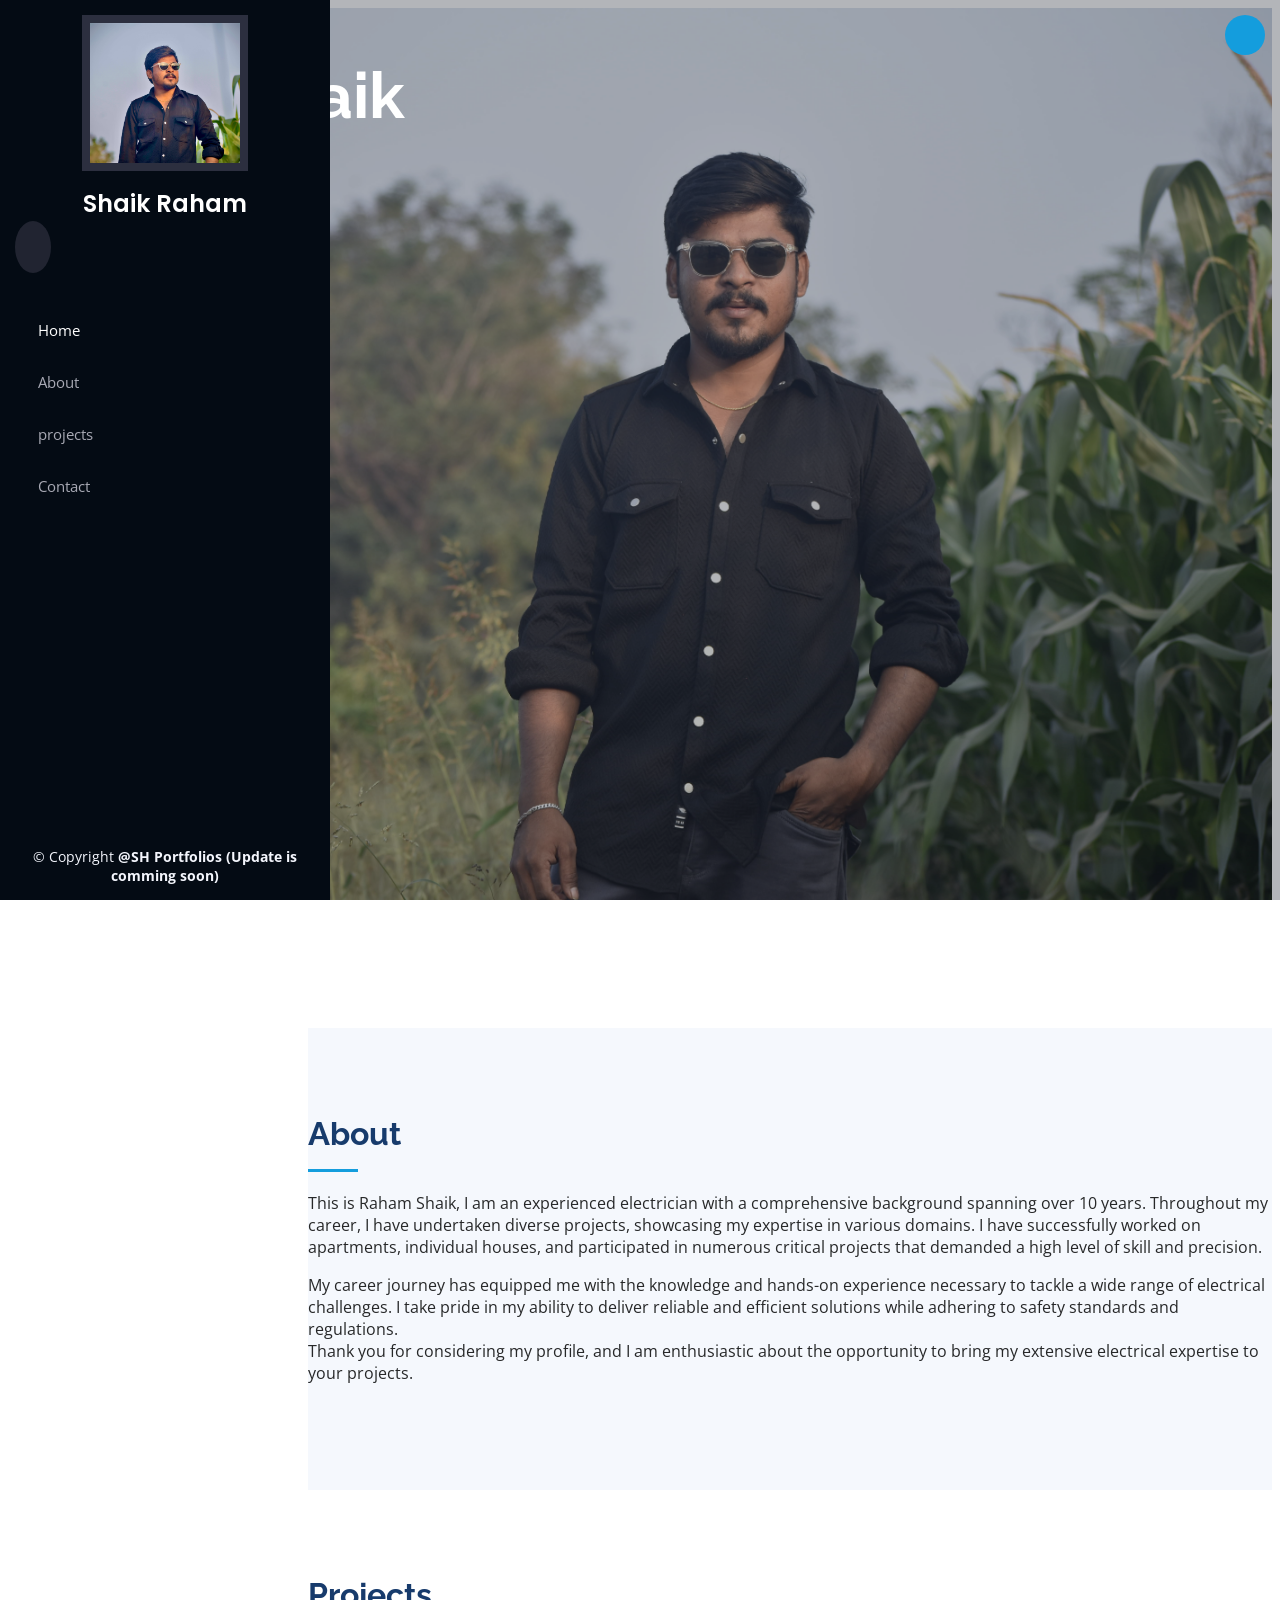
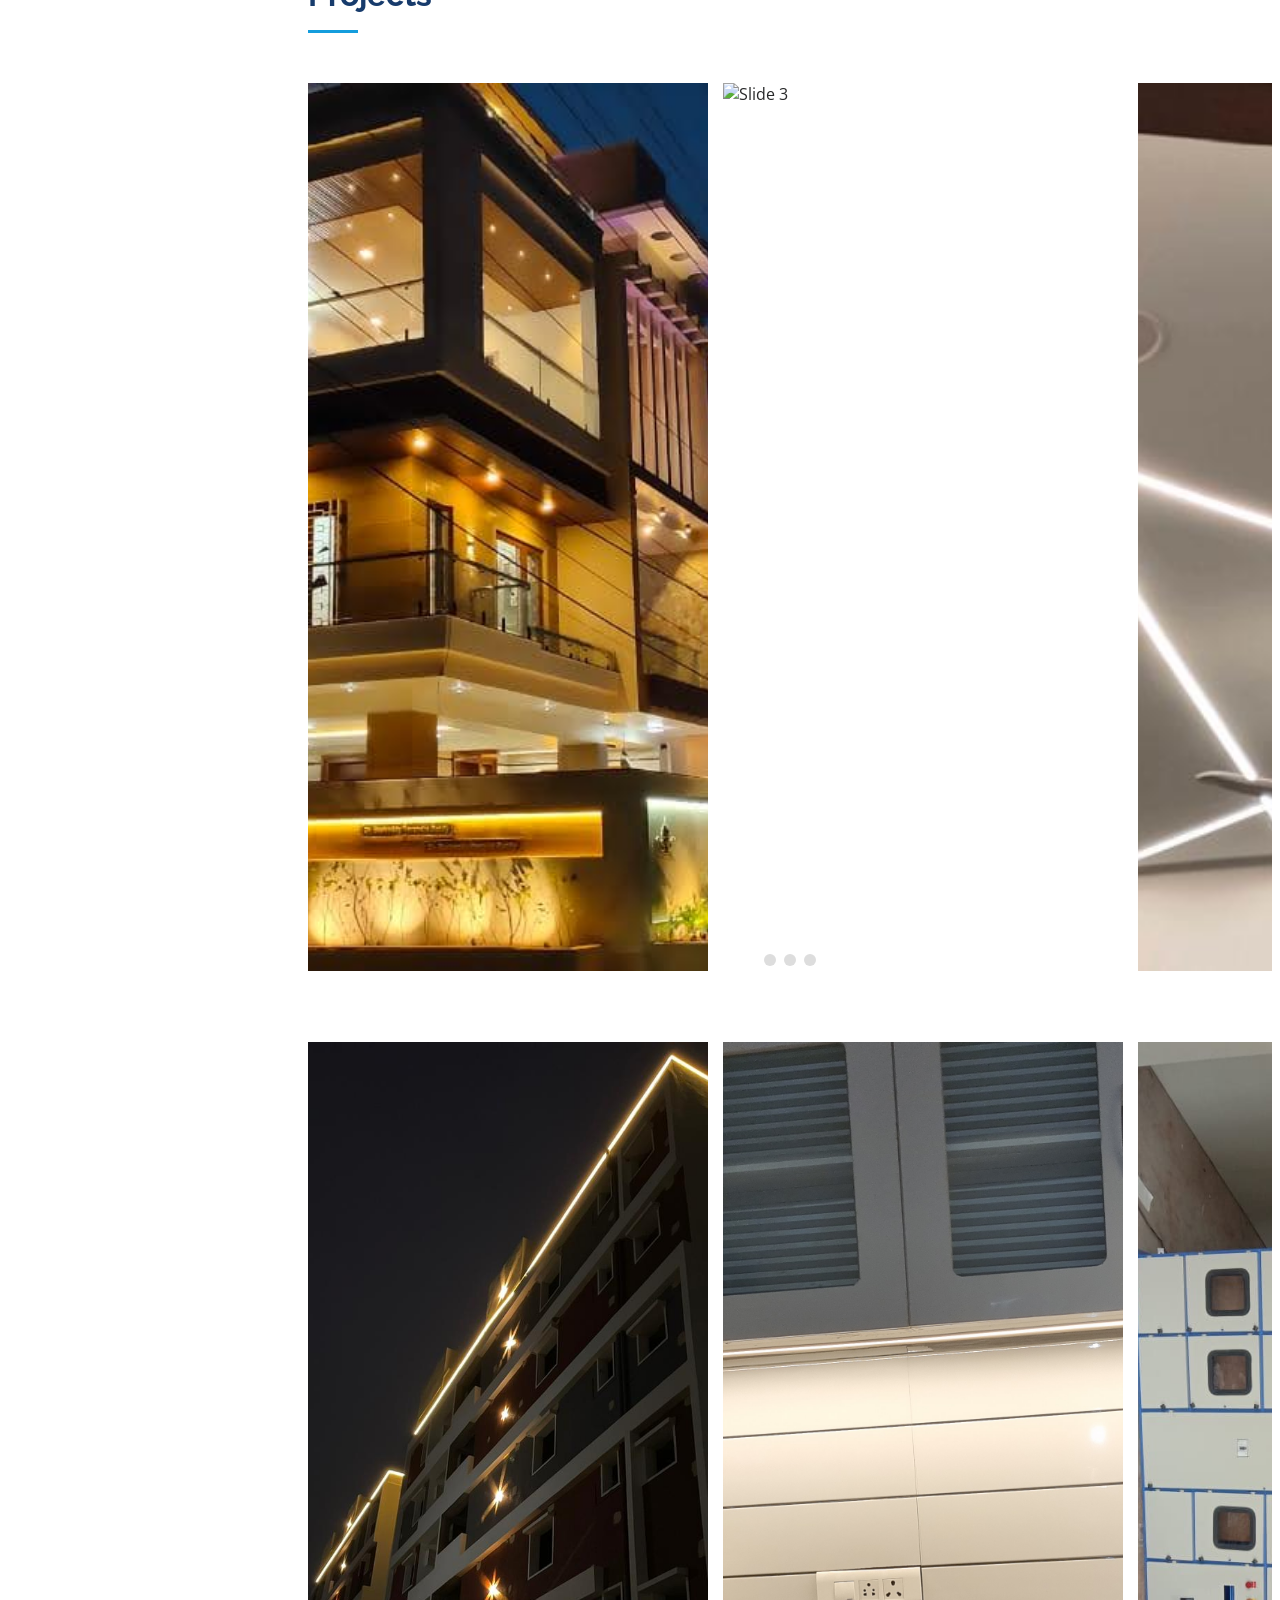
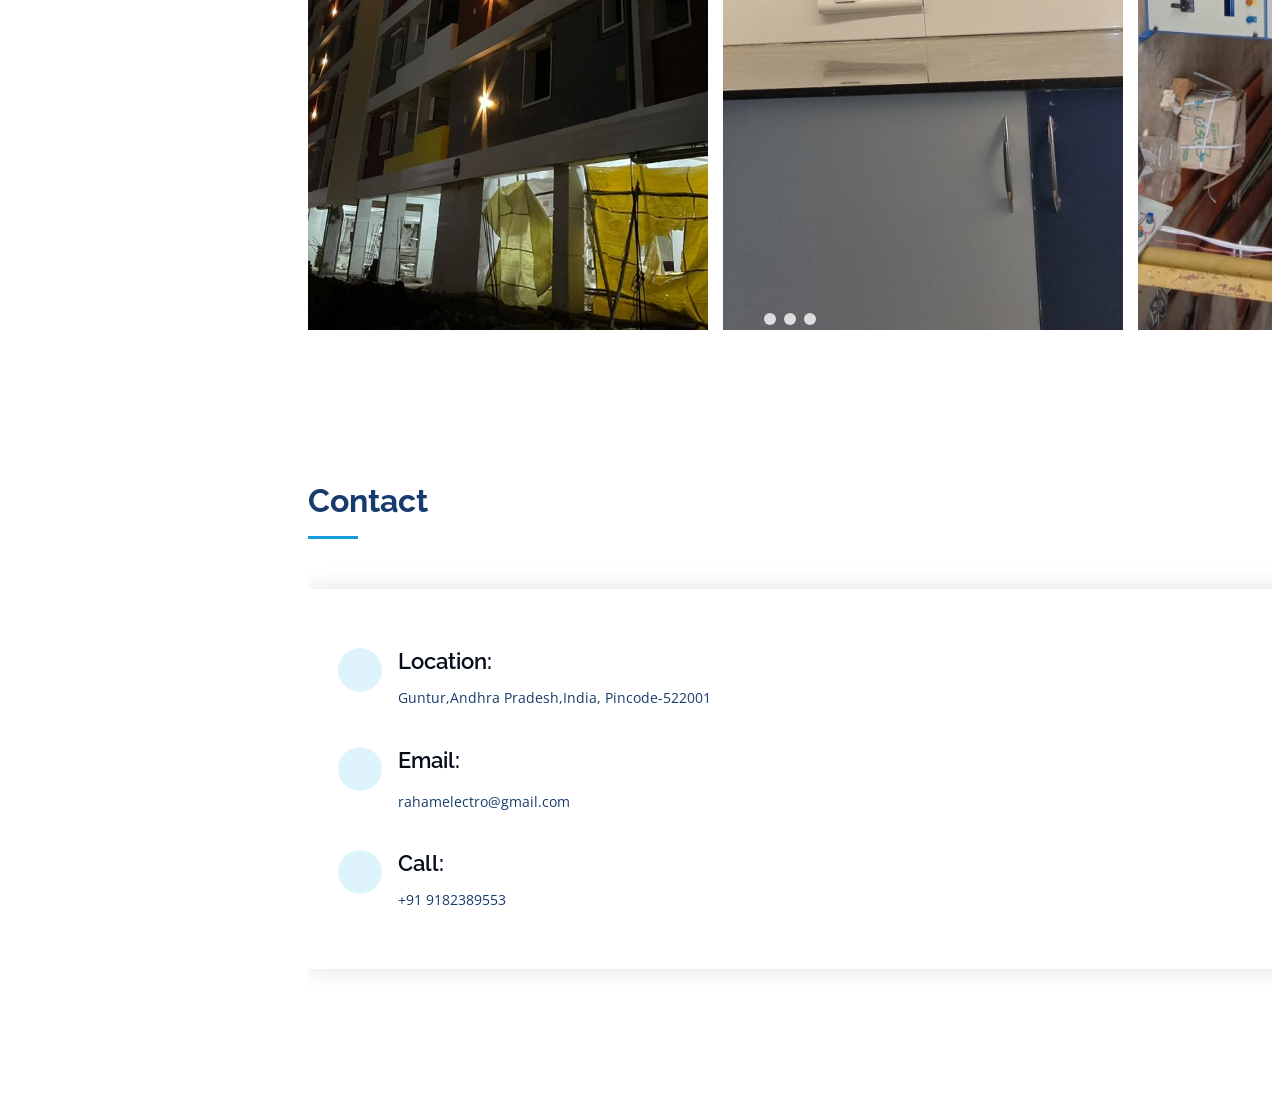
==== index.html @ fb4570c7 "initial commit" ====
<!DOCTYPE html>
<html lang="en">

<head>
  <meta charset="utf-8">
  <meta content="width=device-width, initial-scale=1.0" name="viewport">

  <title>Raham Electro</title>
  <meta content="" name="description">
  <meta content="" name="keywords">
  <meta name="viewport" content="width=device-width, initial-scale=1.0">


  <!-- Favicons -->
  <link href="assets/img/favIcon.png" rel="icon">
  <link href="assets/img/favIcon.png" rel="apple-touch-icon">

  <!-- Google Fonts -->
  <link href="https://fonts.googleapis.com/css?family=Open+Sans:300,300i,400,400i,600,600i,700,700i|Raleway:300,300i,400,400i,500,500i,600,600i,700,700i|Poppins:300,300i,400,400i,500,500i,600,600i,700,700i" rel="stylesheet">

  <!-- Vendor CSS Files -->
  <link href="assets/vendor/aos/aos.css" rel="stylesheet">
  <link href="assets/vendor/bootstrap/css/bootstrap.min.css" rel="stylesheet">
  <link href="assets/vendor/bootstrap-icons/bootstrap-icons.css" rel="stylesheet">
  <link href="assets/vendor/boxicons/css/boxicons.min.css" rel="stylesheet">
  <link href="assets/vendor/glightbox/css/glightbox.min.css" rel="stylesheet">
  <link href="assets/vendor/swiper/swiper-bundle.min.css" rel="stylesheet">

  <!-- Template Main CSS File -->
  <link href="assets/css/style.css" rel="stylesheet">

  <!-- =======================================================
  * Template Name: iPortfolio - v3.9.1
  * Template URL: https://bootstrapmade.com/iportfolio-bootstrap-portfolio-websites-template/
  * Author: BootstrapMade.com
  * License: https://bootstrapmade.com/license/
  ======================================================== -->
</head>

<body>

  <!-- ======= Mobile nav toggle button ======= -->
  <i class="bi bi-list mobile-nav-toggle d-xl-none"></i>

  <!-- ======= Header ======= -->
  <header id="header">
    <div class="d-flex flex-column">

      <div class="profile">
        <img src="assets/img/profileimage.JPG" alt="" class="img-fluid rounded-circle">
        <h1 class="text-light"><a href="index.html">Shaik Raham</a></h1>
        <div class="social-links mt-3 text-center">
          <a href="https://www.facebook.com/profile.php?id=61556969821191"  class="dribbble"><i class="bi bi-facebook"></i></a>
          <!-- <a href="https://mail.google.com/mail/u/0/#inbox" class="github"><i class="bi bi-envelope-at-fill"></i></a> -->
        </div>
      </div>

      <nav id="navbar" class="nav-menu navbar">
        <ul>
          <li><a href="#hero" class="nav-link scrollto active"><i class="bx bx-home"></i> <span>Home</span></a></li>
          <!-- <li><a href="#about" class="nav-link scrollto"><i class="bx bx-user"></i> <span>About</span></a></li> -->
          <!-- <li><a href="#resume" class="nav-link scrollto"><i class="bx bx-file-blank"></i> <span>Resume</span></a></li> -->
          <li><a href="#skills" class="nav-link scrollto"><i class="bx bx-server"></i> <span>About</span></a></li>
          <li><a href="#projects" class="nav-link scrollto"><i class="bx bx-server"></i> <span>projects</span></a></li>
          <li><a href="#contact" class="nav-link scrollto"><i class="bx bx-envelope"></i> <span>Contact</span></a></li>
        </ul>
      </nav><!-- .nav-menu -->
    </div>
  </header><!-- End Header -->

  <!-- ======= Hero Section ======= -->
  <section id="hero" class="d-flex flex-column justify-content-center align-items-center">
    <div class="hero-container" data-aos="fade-in">
      <h1>Raham Shaik</h1>
      <p>I'm <span class="typed" data-typed-items=" An Electrician"></span></p>
    </div>
  </section><!-- End Hero -->

  <main id="main">

    <!-- ======= About Section ======= -->
    <!-- <section id="about" class="about">
      <div class="container">

        <div class="section-title">
          <h2>About</h2>
<p>
  This is Raham Shaik,
  I am an experienced electrician with a comprehensive background spanning over 10 years. Throughout my career, I have undertaken diverse projects, showcasing my expertise in various domains. I have successfully worked on apartments, individual houses, and participated in numerous critical projects that demanded a high level of skill and precision.
</p>
<p>
  My career journey has equipped me with the knowledge and hands-on experience necessary to tackle a wide range of electrical challenges. I take pride in my ability to deliver reliable and efficient solutions while adhering to safety standards and regulations.

</p>
Thank you for considering my profile, and I am enthusiastic about the opportunity to bring my extensive electrical expertise to your projects.

</p>
        </div>

        <div class="row">
          <div class="col-lg-4" data-aos="fade-right">
            <img src="assets/img/s123364.jpg" class="img-fluid" alt="">
          </div>
          <div class="col-lg-8 pt-4 pt-lg-0 content" data-aos="fade-left">
            <h3>UI/UX Designer &amp; Web Developer.</h3>
            <p class="fst-italic">
            
            </p>
            <div class="row">
              <div class="col-lg-6">
                <ul>
                  <li><i class="bi bi-chevron-right"></i> <strong>Birthday:</strong> <span>19 Octobar 1999</span></li>
                  <li><i class="bi bi-chevron-right"></i> <strong>Website:</strong> <span>www.saibabu.com</span></li>
                  <li><i class="bi bi-chevron-right"></i> <strong>Phone:</strong> <span>+91 9000254121</span></li>
                  <li><i class="bi bi-chevron-right"></i> <strong>City:</strong> <span>Guntur AP, India</span></li>
                </ul>
              </div>
              <div class="col-lg-6">
                <ul>
                  <li><i class="bi bi-chevron-right"></i> <strong>Age:</strong> <span>23</span></li>
                  <li><i class="bi bi-chevron-right"></i> <strong>Degree:</strong> <span>Bachelor</span></li>
                  <li><i class="bi bi-chevron-right"></i> <strong>Gmail:</strong> <span>ch.saibabu.961@gmeil.com</span></li>
                </ul>
              </div>
            </div>
            
          </div>
        </div>

      </div>
    </section> -->
    <!-- End About Section -->

   

    <!-- ======= Skills Section ======= -->
    <section id="skills" class="skills section-bg">
      <div class="container">

        <div class="section-title">
          <h2>About</h2>
          <p>
            This is Raham Shaik,
            I am an experienced electrician with a comprehensive background spanning over 10 years. Throughout my career, I have undertaken diverse projects, showcasing my expertise in various domains. I have successfully worked on apartments, individual houses, and participated in numerous critical projects that demanded a high level of skill and precision.
          </p>
          <p>
            My career journey has equipped me with the knowledge and hands-on experience necessary to tackle a wide range of electrical challenges. I take pride in my ability to deliver reliable and efficient solutions while adhering to safety standards and regulations.
          
          </p>
          Thank you for considering my profile, and I am enthusiastic about the opportunity to bring my extensive electrical expertise to your projects.
          
          </p>
        </div>

        <!-- <div class="row skills-content">

          <div class="col-lg-6" data-aos="fade-up">

            <div class="progress">
              <span class="skill">HTML <i class="val">90%</i></span>
              <div class="progress-bar-wrap">
                <div class="progress-bar" role="progressbar" aria-valuenow="90" aria-valuemin="0" aria-valuemax="100"></div>
              </div>
            </div>

            <div class="progress">
              <span class="skill">CSS <i class="val">90%</i></span>
              <div class="progress-bar-wrap">
                <div class="progress-bar" role="progressbar" aria-valuenow="90" aria-valuemin="0" aria-valuemax="100"></div>
              </div>
            </div>

            <div class="progress">
              <span class="skill">JavaScript <i class="val">75%</i></span>
              <div class="progress-bar-wrap">
                <div class="progress-bar" role="progressbar" aria-valuenow="75" aria-valuemin="0" aria-valuemax="100"></div>
              </div>
            </div>
            <div class="progress">
              <span class="skill">Php <i class="val">55%</i></span>
              <div class="progress-bar-wrap">
                <div class="progress-bar" role="progressbar" aria-valuenow="55" aria-valuemin="0" aria-valuemax="100"></div>
              </div>
            </div>
             <div class="progress">
              <span class="skill">My Sql <i class="val">55%</i></span>
              <div class="progress-bar-wrap">
                <div class="progress-bar" role="progressbar" aria-valuenow="55" aria-valuemin="0" aria-valuemax="100"></div>
              </div>
            </div>

          </div>

          <div class="col-lg-6" data-aos="fade-up" data-aos-delay="100">

            <div class="progress">
              <span class="skill">Bootstrap <i class="val">80%</i></span>
              <div class="progress-bar-wrap">
                <div class="progress-bar" role="progressbar" aria-valuenow="80" aria-valuemin="0" aria-valuemax="100"></div>
              </div>
            </div>

            <div class="progress">
              <span class="skill">Reactjs<i class="val">70%</i></span>
              <div class="progress-bar-wrap">
                <div class="progress-bar" role="progressbar" aria-valuenow="70" aria-valuemin="0" aria-valuemax="100"></div>
              </div>
            </div>

            <div class="progress">
              <span class="skill">Photoshop <i class="val">60%</i></span>
              <div class="progress-bar-wrap">
                <div class="progress-bar" role="progressbar" aria-valuenow="60" aria-valuemin="0" aria-valuemax="100"></div>
              </div>
            </div>
            <div class="progress">
              <span class="skill">Wordpress <i class="val">65%</i></span>
              <div class="progress-bar-wrap">
                <div class="progress-bar" role="progressbar" aria-valuenow="65" aria-valuemin="0" aria-valuemax="100"></div>
              </div>
            </div>
             <div class="progress">
              <span class="skill">Figma <i class="val">80%</i></span>
              <div class="progress-bar-wrap">
                <div class="progress-bar" role="progressbar" aria-valuenow="80" aria-valuemin="0" aria-valuemax="100"></div>
              </div>
            </div>
          </div>

        </div> -->

      </div>
    </section><!-- End Skills Section -->

    <!-- ======= Resume Section ======= -->
    <!-- <section id="resume" class="resume">
      <div class="container">

        <div class="section-title">
          <h2>Resume</h2>
        </div>
        <div class="row">
          <div class="col-lg-6" data-aos="fade-up">
            <h3 class="resume-title">Summary</h3>
            <div class="resume-item pb-0">
              <h4>Sai Babu</h4>
              <p><em>Over 3+ years of professional experience and a good understanding of all the aspects of the Software Development Life Cycle. 
Deep expertise and hands-on experience with Web Applications and programming languages such as HTLM5, CSS3, JavaScript, ReactJS, and NextJS.
Experienced on projects from development to deployment using Agile processes and
Always open to learn new technologies
.</em></p>
              <ul>
                <li>Guntur, Andhra Pradesh 522001, India</li>
                <li>+91 9000254121</li>
                <li>contact@saibabu.com</li>
              </ul>
            </div>

            <h3 class="resume-title">Education</h3>
            <div class="resume-item">
              <h4>Bachelor Of Science; Computer Science</h4>
              <h5>2017 - 2020</h5>
              <p><em>Hindu College of Guntur at Acharya Nagarjuna University in Guntur,Ap</em></p>
            </div>
             <div class="resume-item">
              <h4>Intermedit : MPC</h4>
              <h5>2015 - 2017</h5>
              <p><em>A.C college in Guntur,Ap</em></p>
            </div>
            <div class="resume-item">
              <h4>SSC : 10Th</h4>
              <h5>2014-2015</h5>
              <p><em>Yadava High School in Guntur,Ap</em></p>
            </div>
          </div>
          <div class="col-lg-6" data-aos="fade-up" data-aos-delay="100">
            <h3 class="resume-title">Professional Experience</h3>
            <div class="resume-item">
              <h4>Front End Developer</h4>
              <h5>Jan 2020 - Present</h5>
              <p><em>Trangla at</em></p>
              <ul>
              <li>Developed and maintained code for in-house and client websites primarily using HTML, CSS, Sass, JavaScript, and jQuery</li>
              <li>Tested sites in various browsers and devices to ensure cross-browser compatibility and mobile responsiveness</li>
              <li>Worked closely with designers and management team to develop, document, and manage the website using Jekyll, Sass, and JavaScript</li>
              <li>Work with a variety of different languages, frameworks, and content management systems such as JavaScript, TypeScript, React, Node.js, Prismic, etc.
</li>
              <li>Communicate and collaborate with multi-disciplinary teams of engineers, designers, clients, and stakeholders on a daily basis
</li>
              </ul>
            </div>
            <div class="resume-item">
              <h4>UI Designer</h4>
              <h5>Jun 2019 - Jan 2020</h5>
              <p><em>Zakboys</em></p>
              <ul>
                <li>Design, build, and maintain efficient, reusable, and reliable Frontend code with technologies of HTML, CSS, Javascript ..</li>
                <li>Work with the server-side developers for Implementing UI integration</li>
                <li>Recommended and consulted with clients on the most appropriate graphic design</li>
                <li>Skills/Concepts – HTML, CSS, Bootstrap and JavaScript</li>
              </ul>
            </div>
          </div>
        </div>

      </div>
    </section> -->
    <!-- End Resume Section -->

        <!-- ======= Services Section ======= -->
    <section id="projects" class="services">
      <div class="container project-container">

        <div class="section-title">
          <h2>Projects</h2>
        </div>

        <div class="slider-container" id="sliderContainer">
          <div class="slides">
            <div class="slide">
              <img src="assets/img/project_2.JPG" alt="Slide 3">
            </div>
            <div class="slide">
              <img src="assets/img/project_11.JPG" alt="Slide 3">
            </div>
            <div class="slide">
              <img src="assets/img/project_3.JPEG" alt="Slide 3">
            </div>
            <div class="slide">
              <img src="assets/img/project_4.jpg" alt="Slide 3">
            </div>
            <div class="slide">
              <img src="assets/img/project_5.JPEG" alt="Slide 3">
            </div>
            <div class="slide">
              <img src="assets/img/project_6.jpeg" alt="Slide 3">
            </div>
            <div class="slide">
              <img src="assets/img/project_7.jpeg" alt="Slide 3">
            </div>
            <div class="slide">
              <img src="assets/img/project_8.JPEG" alt="Slide 3">
            </div>
            <div class="slide">
              <img src="assets/img/project_9.JPEG" alt="Slide 3">
            </div>
            <div class="slide">
              <img src="assets/img/project_10.jpeg" alt="Slide 3">
            </div>
          
          </div>
        
          <div class="radios">
            <input type="radio" id="radio1" name="radio" checked>
            <input type="radio" id="radio2" name="radio">
            <input type="radio" id="radio3" name="radio">
            <div class="radio"></div>
            <div class="radio"></div>
            <div class="radio"></div>
          </div>
        </div>


        
        <div>
          <br/>
          <br/>
          <br/>

          </div>

        <div class="slider-container" id="sliderContainer">
          <div class="slides">
            <div class="slide">
              <img src="assets/img/project_12.JPG" alt="Slide 3">
            </div>
            <div class="slide">
              <img src="assets/img/project_13.JPEG" alt="Slide 3">
            </div>
            <div class="slide">
              <img src="assets/img/project_14.JPEG" alt="Slide 3">
            </div>
            <div class="slide">
              <img src="assets/img/project_15.jpg" alt="Slide 3">
            </div>
            <div class="slide">
              <img src="assets/img/project_16.JPG" alt="Slide 3">
            </div>
            <div class="slide">
              <img src="assets/img/project_17.JPEG" alt="Slide 3">
            </div>
            <div class="slide">
              <img src="assets/img/project_18.JPEG" alt="Slide 3">
            </div>
            <div class="slide">
              <img src="assets/img/project_19.jpeg" alt="Slide 3">
            </div>
            <div class="slide">
              <img src="assets/img/project_20.JPEG" alt="Slide 3">
            </div>
            <div class="slide">
              <img src="assets/img/project_21.jpeg" alt="Slide 3">
            </div>
          
          </div>
        
          <div class="radios">
            <input type="radio" id="radio1" name="radio" checked>
            <input type="radio" id="radio2" name="radio">
            <input type="radio" id="radio3" name="radio">
            <div class="radio"></div>
            <div class="radio"></div>
            <div class="radio"></div>
          </div>
        </div>

        <script>
          const sliderContainer = document.getElementById('sliderContainer');
          const slides = document.querySelector('.slides');
          const totalSlides = document.querySelectorAll('.slide').length;
        
          if (totalSlides > 5) {
            sliderContainer.style.overflowX = 'scroll';
          }
        </script>
        <!-- <div class="row">
          
          <div class="col-lg-4 col-md-6 icon-box" data-aos="fade-up" data-aos-delay="100">
            <div class="icon">
              <img src="assets/img/Screenshot_20221010_221952.png" alt="">
            </div>
            
            <h4 class="title"><a href="https://www.playat.in/">Play At</a></h4>
            <p class="description">PlayAt is a ground booking Mobile App for Sports enthusiasts around Hyderabad, Developed by Turpy Mobile Apps Pvt Ltd. PlayAt shows you nearby sports facilities and makes an instant booking of available playing slots. Users will get the notifications of the events happening at the Sports Arena
</p>
          </div>
         
        </div> -->

      </div>
    </section><!-- End Services Section -->



    <!-- ======= Contact Section ======= -->
    <section id="contact" class="contact">
      <div class="container">

        <div class="section-title">
          <h2>Contact</h2>
        </div>

        <div class="row" data-aos="fade-in">

          <div class="col-lg-5 d-flex align-items-stretch">
            <div class="info">
              <div class="address">
                <i class="bi bi-geo-alt"></i>
                <h4>Location:</h4>
                <p>Guntur,Andhra Pradesh,India, Pincode-522001 </p>
              </div>

              <div class="email">
                <i class="bi bi-envelope"></i>
                <h4>Email:</h4>
                <p>rahamelectro@gmail.com</p>
              </div>

              <div class="phone">
                <i class="bi bi-phone"></i>
                <h4>Call:</h4>
                <p>+91 9182389553</p>
              </div>

            </div>

          </div>
        </div>
      </div>
    </section>

          <!--<div class="col-lg-7 mt-5 mt-lg-0 d-flex align-items-stretch">
            <form action="forms/contact.php" method="post" role="form" class="php-email-form">
              <div class="row">
                <div class="form-group col-md-6">
                  <label for="name">Your Name</label>
                  <input type="text" name="name" class="form-control" id="name" required>
                </div>
                <div class="form-group col-md-6">
                  <label for="name">Your Email</label>
                  <input type="email" class="form-control" name="email" id="email" required>
                </div>
              </div>
              <div class="form-group">
                <label for="name">Subject</label>
                <input type="text" class="form-control" name="subject" id="subject" required>
              </div>
              <div class="form-group">
                <label for="name">Message</label>
                <textarea class="form-control" name="message" rows="10" required></textarea>
              </div>
              <div class="my-3">
                <div class="loading">Loading</div>
                <div class="error-message"></div>
                <div class="sent-message">Your message has been sent. Thank you!</div>
              </div>
              <div class="text-center"><button type="submit">Send Message</button></div>
            </form>
          </div>
<iframe></iframe>
        </div>

      </div>
    </section> End Contact Section -->
   
  </main><!-- End #main -->

  <!-- ======= Footer ======= -->
  <footer id="footer">
    <div class="container">
      <div class="copyright">
        &copy; Copyright <strong><span>@SH Portfolios</span></strong>
        <span>
          <strong>
         (Update is comming soon)
          </strong>
          </span>
      </div>

    </div>
  </footer><!-- End  Footer -->

  <a href="#" class="back-to-top d-flex align-items-center justify-content-center"><i class="bi bi-arrow-up-short"></i></a>

  <!-- Vendor JS Files -->
  <script src="assets/vendor/purecounter/purecounter_vanilla.js"></script>
  <script src="assets/vendor/aos/aos.js"></script>
  <script src="assets/vendor/bootstrap/js/bootstrap.bundle.min.js"></script>
  <script src="assets/vendor/glightbox/js/glightbox.min.js"></script>
  <script src="assets/vendor/isotope-layout/isotope.pkgd.min.js"></script>
  <script src="assets/vendor/swiper/swiper-bundle.min.js"></script>
  <script src="assets/vendor/typed.js/typed.min.js"></script>
  <script src="assets/vendor/waypoints/noframework.waypoints.js"></script>
  <script src="assets/vendor/php-email-form/validate.js"></script>

  <!-- Template Main JS File -->
  <script src="assets/js/main.js"></script>

</body>

</html>
---- assets/css/style.css ----
/**
* Template Name: iPortfolio - v3.9.1
* Template URL: https://bootstrapmade.com/iportfolio-bootstrap-portfolio-websites-template/
* Author: BootstrapMade.com
* License: https://bootstrapmade.com/license/
*/

/*--------------------------------------------------------------
# General
--------------------------------------------------------------*/
body {
  font-family: "Open Sans", sans-serif;
  color: #272829;
}

a {
  color: #149ddd;
  text-decoration: none;
}

a:hover {
  color: #37b3ed;
  text-decoration: none;
}

h1,
h2,
h3,
h4,
h5,
h6 {
  font-family: "Raleway", sans-serif;
}

/*--------------------------------------------------------------
# Back to top button
--------------------------------------------------------------*/
.back-to-top {
  position: fixed;
  visibility: hidden;
  opacity: 0;
  right: 15px;
  bottom: 15px;
  z-index: 996;
  background: #149ddd;
  width: 40px;
  height: 40px;
  border-radius: 50px;
  transition: all 0.4s;
}

.back-to-top i {
  font-size: 28px;
  color: #fff;
  line-height: 0;
}

.back-to-top:hover {
  background: #2eafec;
  color: #fff;
}

.back-to-top.active {
  visibility: visible;
  opacity: 1;
}

/*--------------------------------------------------------------
# Header
--------------------------------------------------------------*/
#header {
  position: fixed;
  top: 0;
  left: 0;
  bottom: 0;
  width: 300px;
  transition: all ease-in-out 0.5s;
  z-index: 9997;
  transition: all 0.5s;
  padding: 0 15px;
  background: #040b14;
  overflow-y: auto;
}

#header .profile img {
  margin: 15px auto;
display: block;
  width: 150px;
  height: 140px;
  border: 8px solid #2c2f3f;
}


#header .profile h1 {
  font-size: 24px;
  margin: 0;
  padding: 0;
  font-weight: 600;
  -moz-text-align-last: center;
  text-align-last: center;
  font-family: "Poppins", sans-serif;
}

#header .profile h1 a,
#header .profile h1 a:hover {
  color: #fff;
  text-decoration: none;
}

#header .profile .social-links a {
  font-size: 18px;
  display: inline-block;
  background: #212431;
  color: #fff;
  line-height: 1;
  padding: 8px 0;
  margin-right: 4px;
  border-radius: 50%;
  text-align: center;
  width: 36px;
  height: 36px;
  transition: 0.3s;
}

#header .profile .social-links a:hover {
  background: #149ddd;
  color: #fff;
  text-decoration: none;
}

#main {
  margin-left: 300px;
}

@media (max-width: 1199px) {
  #header {
    left: -300px;
  }

  #main {
    margin-left: 0;
  }
}
.rounded-circle{
  object-fit: cover !important;
}

/*--------------------------------------------------------------
# Navigation Menu
--------------------------------------------------------------*/
/* Desktop Navigation */
.nav-menu {
  padding: 30px 0 0 0;
}

.nav-menu * {
  margin: 0;
  padding: 0;
  list-style: none;
}

.nav-menu>ul>li {
  position: relative;
  white-space: nowrap;
}

.nav-menu a,
.nav-menu a:focus {
  display: flex;
  align-items: center;
  color: #a8a9b4;
  padding: 12px 15px;
  margin-bottom: 8px;
  transition: 0.3s;
  font-size: 15px;
}

.nav-menu a i,
.nav-menu a:focus i {
  font-size: 24px;
  padding-right: 8px;
  color: #6f7180;
}

.nav-menu a:hover,
.nav-menu .active,
.nav-menu .active:focus,
.nav-menu li:hover>a {
  text-decoration: none;
  color: #fff;
}

.nav-menu a:hover i,
.nav-menu .active i,
.nav-menu .active:focus i,
.nav-menu li:hover>a i {
  color: #149ddd;
}

/* Mobile Navigation */
.mobile-nav-toggle {
  position: fixed;
  right: 15px;
  top: 15px;
  z-index: 9998;
  border: 0;
  font-size: 24px;
  transition: all 0.4s;
  outline: none !important;
  background-color: #149ddd;
  color: #fff;
  width: 40px;
  height: 40px;
  display: inline-flex;
  align-items: center;
  justify-content: center;
  line-height: 0;
  border-radius: 50px;
  cursor: pointer;
}

.mobile-nav-active {
  overflow: hidden;
}

.mobile-nav-active #header {
  left: 0;
}

/*--------------------------------------------------------------
# Hero Section
--------------------------------------------------------------*/
#hero {
  width: 100%;
  height: 100vh;
  background: url("../img/banner.JPG") top center;
  background-size: cover;
}

#hero:before {
  content: "";
  background: rgba(5, 13, 24, 0.3);
  position: absolute;
  bottom: 0;
  top: 0;
  left: 0;
  right: 0;
  z-index: 1;
}

#hero .hero-container {
  position: relative;
  z-index: 2;
  min-width: 300px;
}

#hero h1 {
  margin: 0 0 10px 0;
  font-size: 64px;
  font-weight: 700;
  line-height: 56px;
  color: #fff;
}

#hero p {
  color: #fff;
  margin-bottom: 50px;
  font-size: 26px;
  font-family: "Poppins", sans-serif;
}

#hero p span {
  color: #fff;
  padding-bottom: 4px;
  letter-spacing: 1px;
  border-bottom: 3px solid #149ddd;
}

@media (min-width: 1024px) {
  #hero {
    background-attachment: fixed;
  }
}

@media (max-width: 768px) {
  #hero h1 {
    font-size: 28px;
    line-height: 36px;
  }

  #hero h2 {
    font-size: 18px;
    line-height: 24px;
    margin-bottom: 30px;
  }
}
/*--------------------------------------------------------------
# Image Scroll Section start 
--------------------------------------------------------------*/

.slider-container {
  width: 100%;
  margin: auto;
  overflow: auto; /* Use 'auto' to show scrollbar when needed */
  white-space: nowrap; /* Prevent images from wrapping to the next line */
  position: relative;
}

.slides {
  display: inline-flex;
  gap: 15px; /* Adjust the gap between images */
}

.slide {
  position: relative;
  width: 400px; /* Adjust the width of the images */
  transition: width 0.3s; /* Add smooth transition for width change */
}

.slides .slide:hover {
  width: 60%; /* Increase width to full width on hover */
}

img {
  width: 50%;
  height: 50%;
  display: block;
  object-fit: cover !important;
}

.radios {
  position: absolute;
  bottom: 10px;
  left: 50%;
  transform: translateX(-50%);
  display: flex;
}

.radio {
  width: 12px;
  height: 12px;
  border-radius: 50%;
  background: #ddd;
  margin: 0 4px;
  cursor: pointer;
}

input[type="radio"] {
  display: none;
}
.project-container{
  max-width: 100% !important;
}


/*--------------------------------------------------------------
# Sections General
--------------------------------------------------------------*/
section {
  padding: 60px 0;
  overflow: hidden;
}

.section-bg {
  background: #f5f8fd;
}

.section-title {
  padding-bottom: 30px;
}

.section-title h2 {
  font-size: 32px;
  font-weight: bold;
  margin-bottom: 20px;
  padding-bottom: 20px;
  position: relative;
  color: #173b6c;
}

.section-title h2::after {
  content: "";
  position: absolute;
  display: block;
  width: 50px;
  height: 3px;
  background: #149ddd;
  bottom: 0;
  left: 0;
}

.section-title p {
  margin-bottom: 0;
}

/*--------------------------------------------------------------
# About
--------------------------------------------------------------*/
.about .content h3 {
  font-weight: 700;
  font-size: 26px;
  color: #173b6c;
}

.about .content ul {
  list-style: none;
  padding: 0;
}

.about .content ul li {
  margin-bottom: 20px;
  display: flex;
  align-items: center;
}

.about .content ul strong {
  margin-right: 10px;
}

.about .content ul i {
  font-size: 16px;
  margin-right: 5px;
  color: #149ddd;
  line-height: 0;
}

.about .content p:last-child {
  text-align: justify;
  margin-bottom: 0;
}

/*--------------------------------------------------------------
# Facts
--------------------------------------------------------------*/
.facts {
  padding-bottom: 30px;
}

.facts .count-box {
  padding: 30px;
  width: 100%;
}

.facts .count-box i {
  display: block;
  font-size: 44px;
  color: #149ddd;
  float: left;
  line-height: 0;
}

.facts .count-box span {
  font-size: 48px;
  line-height: 40px;
  display: block;
  font-weight: 700;
  color: #050d18;
  margin-left: 60px;
}

.facts .count-box p {
  padding: 15px 0 0 0;
  margin: 0 0 0 60px;
  font-family: "Raleway", sans-serif;
  font-size: 14px;
  color: #122f57;
}

.facts .count-box a {
  font-weight: 600;
  display: block;
  margin-top: 20px;
  color: #122f57;
  font-size: 15px;
  font-family: "Poppins", sans-serif;
  transition: ease-in-out 0.3s;
}

.facts .count-box a:hover {
  color: #1f5297;
}

/*--------------------------------------------------------------
# Akills
--------------------------------------------------------------*/
.skills .progress {
  height: 60px;
  display: block;
  background: none;
  border-radius: 0;
}

.skills .progress .skill {
  padding: 0;
  margin: 0 0 6px 0;
  text-transform: uppercase;
  display: block;
  font-weight: 600;
  font-family: "Poppins", sans-serif;
  color: #050d18;
}

.skills .progress .skill .val {
  float: right;
  font-style: normal;
}

.skills .progress-bar-wrap {
  background: #dce8f8;
  height: 10px;
}

.skills .progress-bar {
  width: 1px;
  height: 10px;
  transition: 0.9s;
  background-color: #149ddd;
}

/*--------------------------------------------------------------
# Resume
--------------------------------------------------------------*/
.resume .resume-title {
  font-size: 26px;
  font-weight: 700;
  margin-top: 20px;
  margin-bottom: 20px;
  color: #050d18;
}

.resume .resume-item {
  padding: 0 0 20px 20px;
  margin-top: -2px;
  border-left: 2px solid #1f5297;
  position: relative;
}

.resume .resume-item h4 {
  line-height: 18px;
  font-size: 18px;
  font-weight: 600;
  text-transform: uppercase;
  font-family: "Poppins", sans-serif;
  color: #050d18;
  margin-bottom: 10px;
}

.resume .resume-item h5 {
  font-size: 16px;
  background: #e4edf9;
  padding: 5px 15px;
  display: inline-block;
  font-weight: 600;
  margin-bottom: 10px;
}

.resume .resume-item ul {
  padding-left: 20px;
}

.resume .resume-item ul li {
  padding-bottom: 10px;
}

.resume .resume-item:last-child {
  padding-bottom: 0;
}

.resume .resume-item::before {
  content: "";
  position: absolute;
  width: 16px;
  height: 16px;
  border-radius: 50px;
  left: -9px;
  top: 0;
  background: #fff;
  border: 2px solid #1f5297;
}

/*--------------------------------------------------------------
# Portfolio
--------------------------------------------------------------*/
.portfolio .portfolio-item {
  margin-bottom: 30px;
}

.portfolio #portfolio-flters {
  padding: 0;
  margin: 0 auto 35px auto;
  list-style: none;
  text-align: center;
  background: #fff;
  border-radius: 50px;
  padding: 2px 15px;
}

.portfolio #portfolio-flters li {
  cursor: pointer;
  display: inline-block;
  padding: 10px 15px 8px 15px;
  font-size: 14px;
  font-weight: 600;
  line-height: 1;
  text-transform: uppercase;
  color: #272829;
  margin-bottom: 5px;
  transition: all 0.3s ease-in-out;
}

.portfolio #portfolio-flters li:hover,
.portfolio #portfolio-flters li.filter-active {
  color: #149ddd;
}

.portfolio #portfolio-flters li:last-child {
  margin-right: 0;
}

.portfolio .portfolio-wrap {
  transition: 0.3s;
  position: relative;
  overflow: hidden;
  z-index: 1;
}

.portfolio .portfolio-wrap::before {
  content: "";
  background: rgba(255, 255, 255, 0.5);
  position: absolute;
  left: 0;
  right: 0;
  top: 0;
  bottom: 0;
  transition: all ease-in-out 0.3s;
  z-index: 2;
  opacity: 0;
}

.portfolio .portfolio-wrap .portfolio-links {
  opacity: 1;
  left: 0;
  right: 0;
  bottom: -60px;
  z-index: 3;
  position: absolute;
  transition: all ease-in-out 0.3s;
  display: flex;
  justify-content: center;
}

.portfolio .portfolio-wrap .portfolio-links a {
  color: #fff;
  font-size: 28px;
  text-align: center;
  background: rgba(20, 157, 221, 0.75);
  transition: 0.3s;
  width: 50%;
}

.portfolio .portfolio-wrap .portfolio-links a:hover {
  background: rgba(20, 157, 221, 0.95);
}

.portfolio .portfolio-wrap .portfolio-links a+a {
  border-left: 1px solid #37b3ed;
}

.portfolio .portfolio-wrap:hover::before {
  top: 0;
  left: 0;
  right: 0;
  bottom: 0;
  opacity: 1;
}

.portfolio .portfolio-wrap:hover .portfolio-links {
  opacity: 1;
  bottom: 0;
}

/*--------------------------------------------------------------
# Portfolio Details
--------------------------------------------------------------*/
.portfolio-details {
  padding-top: 40px;
}

.portfolio-details .portfolio-details-slider img {
  width: 100%;
}

.portfolio-details .portfolio-details-slider .swiper-pagination {
  margin-top: 20px;
  position: relative;
}

.portfolio-details .portfolio-details-slider .swiper-pagination .swiper-pagination-bullet {
  width: 12px;
  height: 12px;
  background-color: #fff;
  opacity: 1;
  border: 1px solid #149ddd;
}

.portfolio-details .portfolio-details-slider .swiper-pagination .swiper-pagination-bullet-active {
  background-color: #149ddd;
}

.portfolio-details .portfolio-info {
  padding: 30px;
  box-shadow: 0px 0 30px rgba(5, 13, 24, 0.08);
}

.portfolio-details .portfolio-info h3 {
  font-size: 22px;
  font-weight: 700;
  margin-bottom: 20px;
  padding-bottom: 20px;
  border-bottom: 1px solid #eee;
}

.portfolio-details .portfolio-info ul {
  list-style: none;
  padding: 0;
  font-size: 15px;
}

.portfolio-details .portfolio-info ul li+li {
  margin-top: 10px;
}

.portfolio-details .portfolio-description {
  padding-top: 30px;
}

.portfolio-details .portfolio-description h2 {
  font-size: 26px;
  font-weight: 700;
  margin-bottom: 20px;
}

.portfolio-details .portfolio-description p {
  padding: 0;
}

/*--------------------------------------------------------------
# Services
--------------------------------------------------------------*/
 

.services .icon {
      float: left;
        display: flex;
        flex-direction: row;
        align-items: center;
        justify-content: center;
        width: 130px;
        height: 250px;
        border: 1px solid #149ddd;
        margin-right: 5px;
}
.services  img{
  
  width: 100%;
  height:100%;
}


.services .title {
  margin-left: 80px;
  font-weight: 700;
  margin-bottom: 15px;
  font-size: 18px;
}

.services .title a {
  color: #343a40;
}

.services .title a:hover {
  color: #149ddd;
}

.services .description {
text-align: justify;
  width: 80%;
  margin-left: 63px;
  line-height: 24px;
  font-size: 10px;
  font-weight: bold;
}

/*--------------------------------------------------------------
# Testimonials
--------------------------------------------------------------*/
.testimonials .testimonials-carousel,
.testimonials .testimonials-slider {
  overflow: hidden;
}

.testimonials .testimonial-item {
  box-sizing: content-box;
  text-align: center;
  min-height: 320px;
}

.testimonials .testimonial-item .testimonial-img {
  width: 90px;
  border-radius: 50%;
  margin: 0 auto;
}

.testimonials .testimonial-item h3 {
  font-size: 18px;
  font-weight: bold;
  margin: 10px 0 5px 0;
  color: #111;
}

.testimonials .testimonial-item h4 {
  font-size: 14px;
  color: #999;
  margin: 0;
}

.testimonials .testimonial-item .quote-icon-left,
.testimonials .testimonial-item .quote-icon-right {
  color: #c3e8fa;
  font-size: 26px;
}

.testimonials .testimonial-item .quote-icon-left {
  display: inline-block;
  left: -5px;
  position: relative;
}

.testimonials .testimonial-item .quote-icon-right {
  display: inline-block;
  right: -5px;
  position: relative;
  top: 10px;
}

.testimonials .testimonial-item p {
  font-style: italic;
  margin: 0 15px 15px 15px;
  padding: 20px;
  background: #fff;
  position: relative;
  margin-bottom: 35px;
  border-radius: 6px;
  box-shadow: 0px 2px 15px rgba(0, 0, 0, 0.1);
}

.testimonials .testimonial-item p::after {
  content: "";
  width: 0;
  height: 0;
  border-top: 20px solid #fff;
  border-right: 20px solid transparent;
  border-left: 20px solid transparent;
  position: absolute;
  bottom: -20px;
  left: calc(50% - 20px);
}

.testimonials .swiper-pagination {
  margin-top: 20px;
  position: relative;
}

.testimonials .swiper-pagination .swiper-pagination-bullet {
  width: 12px;
  height: 12px;
  background-color: #fff;
  opacity: 1;
  border: 1px solid #149ddd;
}

.testimonials .swiper-pagination .swiper-pagination-bullet-active {
  background-color: #149ddd;
}

/*--------------------------------------------------------------
# Contact
--------------------------------------------------------------*/
.contact {
  padding-bottom: 130px;
}

.contact .info {
  padding: 30px;
  background: #fff;
  width: 100%;
  box-shadow: 0 0 24px 0 rgba(0, 0, 0, 0.12);
}

.contact .info i {
  font-size: 20px;
  color: #149ddd;
  float: left;
  width: 44px;
  height: 44px;
  background: #dff3fc;
  display: flex;
  justify-content: center;
  align-items: center;
  border-radius: 50px;
  transition: all 0.3s ease-in-out;
}

.contact .info h4 {
  padding: 0 0 0 60px;
  font-size: 22px;
  font-weight: 600;
  margin-bottom: 5px;
  color: #050d18;
}

.contact .info p {
  padding: 0 0 10px 60px;
  margin-bottom: 20px;
  font-size: 14px;
  color: #173b6c;
}

.contact .info .email p {
  padding-top: 5px;
}

.contact .info .social-links {
  padding-left: 60px;
}

.contact .info .social-links a {
  font-size: 18px;
  display: inline-block;
  background: #333;
  color: #fff;
  line-height: 1;
  padding: 8px 0;
  border-radius: 50%;
  text-align: center;
  width: 36px;
  height: 36px;
  transition: 0.3s;
  margin-right: 10px;
}

.contact .info .social-links a:hover {
  background: #149ddd;
  color: #fff;
}

.contact .info .email:hover i,
.contact .info .address:hover i,
.contact .info .phone:hover i {
  background: #149ddd;
  color: #fff;
}

.contact .php-email-form {
  width: 100%;
  padding: 30px;
  background: #fff;
  box-shadow: 0 0 24px 0 rgba(0, 0, 0, 0.12);
}

.contact .php-email-form .form-group {
  padding-bottom: 8px;
}

.contact .php-email-form .validate {
  display: none;
  color: red;
  margin: 0 0 15px 0;
  font-weight: 400;
  font-size: 13px;
}

.contact .php-email-form .error-message {
  display: none;
  color: #fff;
  background: #ed3c0d;
  text-align: left;
  padding: 15px;
  font-weight: 600;
}

.contact .php-email-form .error-message br+br {
  margin-top: 25px;
}

.contact .php-email-form .sent-message {
  display: none;
  color: #fff;
  background: #18d26e;
  text-align: center;
  padding: 15px;
  font-weight: 600;
}

.contact .php-email-form .loading {
  display: none;
  background: #fff;
  text-align: center;
  padding: 15px;
}

.contact .php-email-form .loading:before {
  content: "";
  display: inline-block;
  border-radius: 50%;
  width: 24px;
  height: 24px;
  margin: 0 10px -6px 0;
  border: 3px solid #18d26e;
  border-top-color: #eee;
  -webkit-animation: animate-loading 1s linear infinite;
  animation: animate-loading 1s linear infinite;
}

.contact .php-email-form .form-group {
  margin-bottom: 15px;
}

.contact .php-email-form label {
  padding-bottom: 8px;
}

.contact .php-email-form input,
.contact .php-email-form textarea {
  border-radius: 0;
  box-shadow: none;
  font-size: 14px;
}

.contact .php-email-form input {
  height: 44px;
}

.contact .php-email-form textarea {
  padding: 10px 15px;
}

.contact .php-email-form button[type=submit] {
  background: #149ddd;
  border: 0;
  padding: 10px 24px;
  color: #fff;
  transition: 0.4s;
  border-radius: 4px;
}

.contact .php-email-form button[type=submit]:hover {
  background: #37b3ed;
}

@-webkit-keyframes animate-loading {
  0% {
    transform: rotate(0deg);
  }

  100% {
    transform: rotate(360deg);
  }
}

@keyframes animate-loading {
  0% {
    transform: rotate(0deg);
  }

  100% {
    transform: rotate(360deg);
  }
}

/*--------------------------------------------------------------
# Breadcrumbs
--------------------------------------------------------------*/
.breadcrumbs {
  padding: 20px 0;
  background: #f9f9f9;
}

.breadcrumbs h2 {
  font-size: 26px;
  font-weight: 300;
}

.breadcrumbs ol {
  display: flex;
  flex-wrap: wrap;
  list-style: none;
  padding: 0;
  margin: 0;
  font-size: 15px;
}

.breadcrumbs ol li+li {
  padding-left: 10px;
}

.breadcrumbs ol li+li::before {
  display: inline-block;
  padding-right: 10px;
  color: #0e2442;
  content: "/";
}

@media (max-width: 768px) {
  .breadcrumbs .d-flex {
    display: block !important;
  }

  .breadcrumbs ol {
    display: block;
  }

  .breadcrumbs ol li {
    display: inline-block;
  }
}

/*--------------------------------------------------------------
# Footer
--------------------------------------------------------------*/
#footer {
  padding: 15px;
  color: #f4f6fd;
  font-size: 14px;
  position: fixed;
  left: 0;
  bottom: 0;
  width: 300px;
  z-index: 9999;
  background: #040b14;
}

#footer .copyright {
  text-align: center;
}

#footer .credits {
  padding-top: 5px;
  text-align: center;
  font-size: 13px;
  color: #eaebf0;
}

@media (max-width: 1199px) {
  #footer {
    position: static;
    width: auto;
    padding-right: 20px 15px;
  }
}
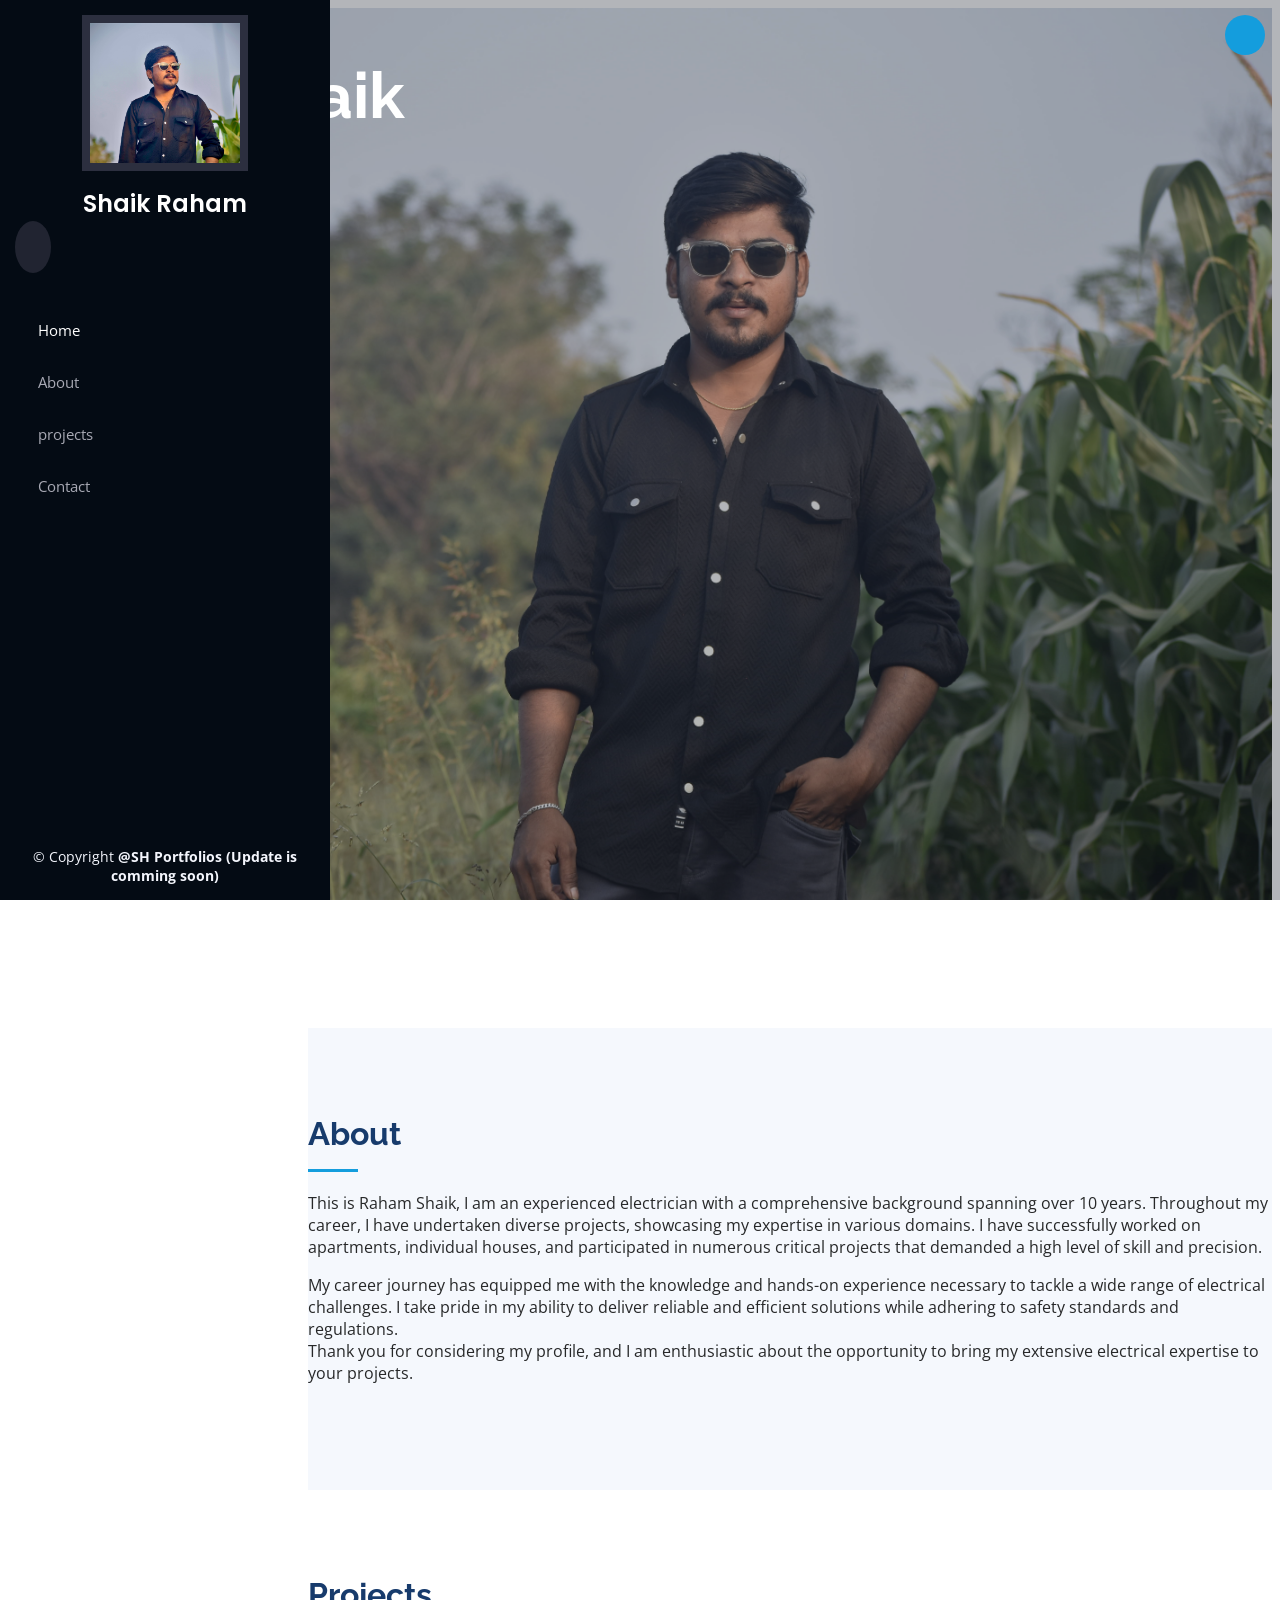
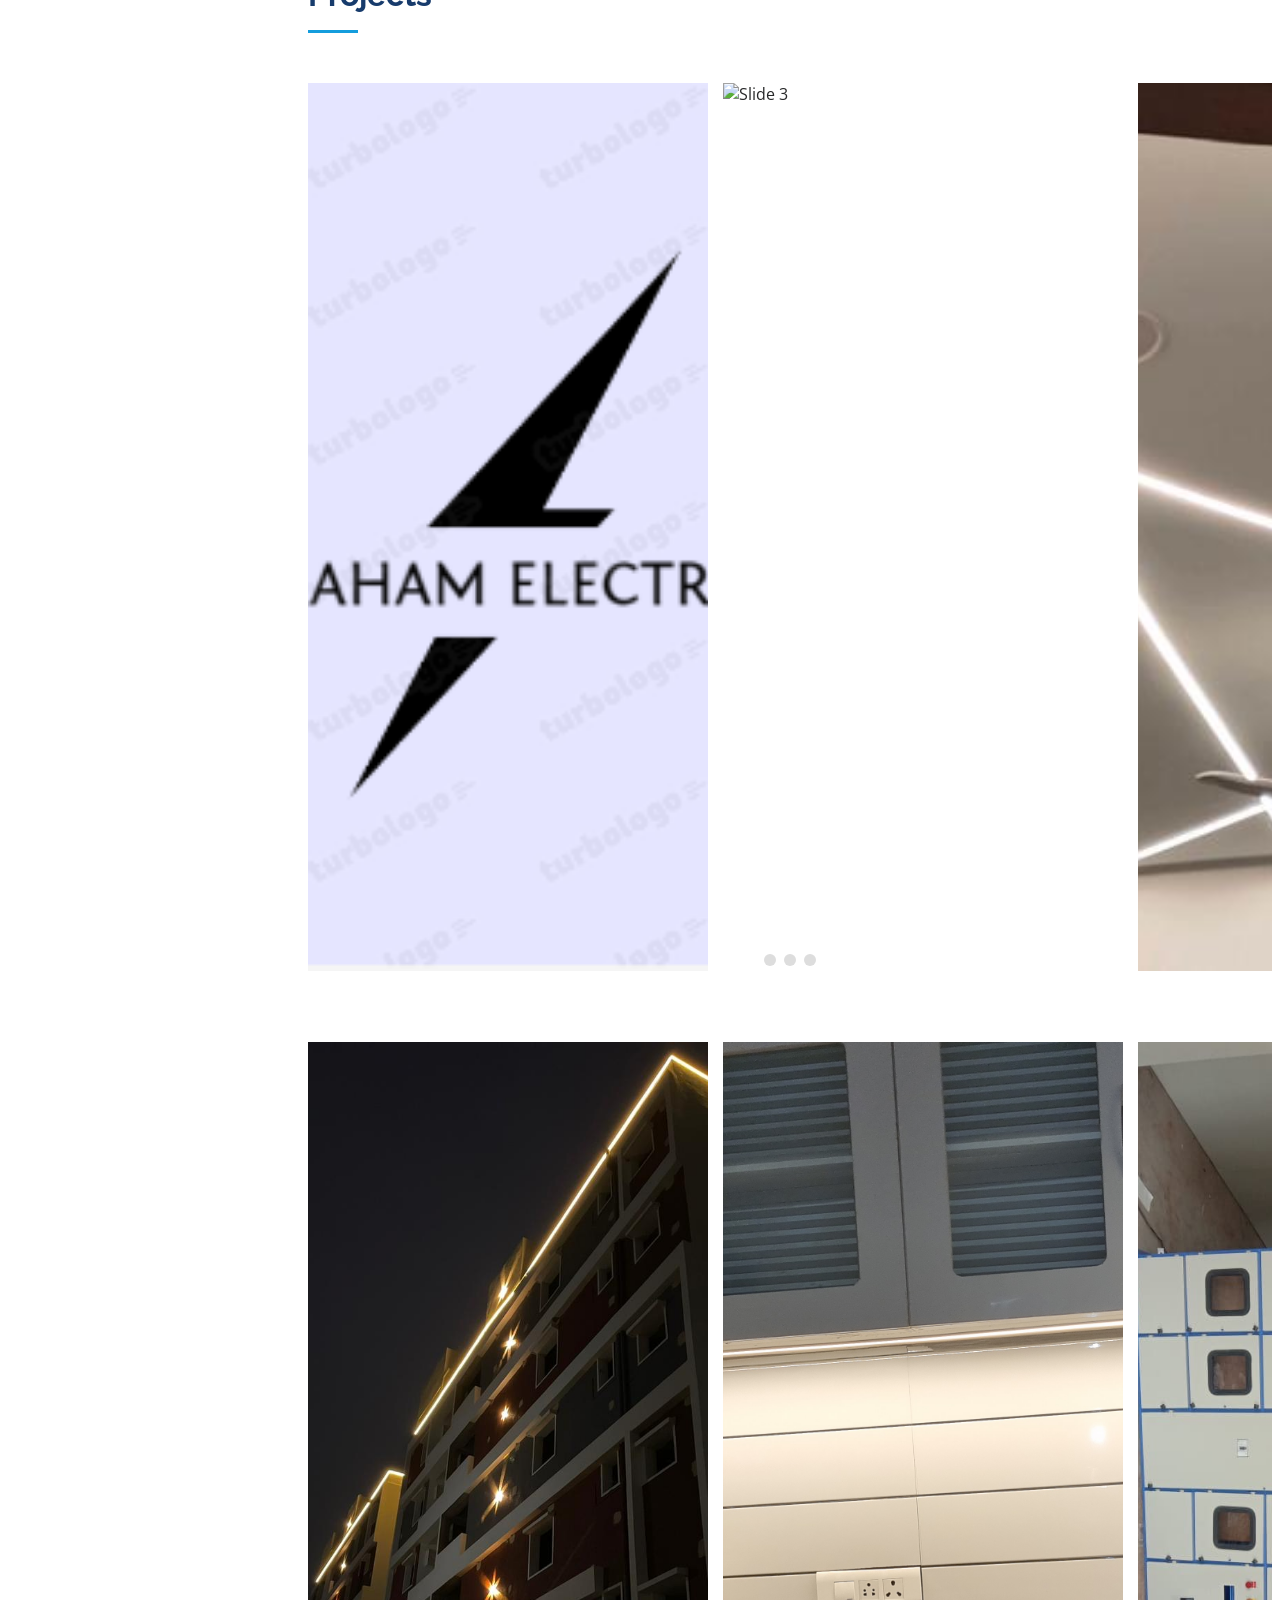
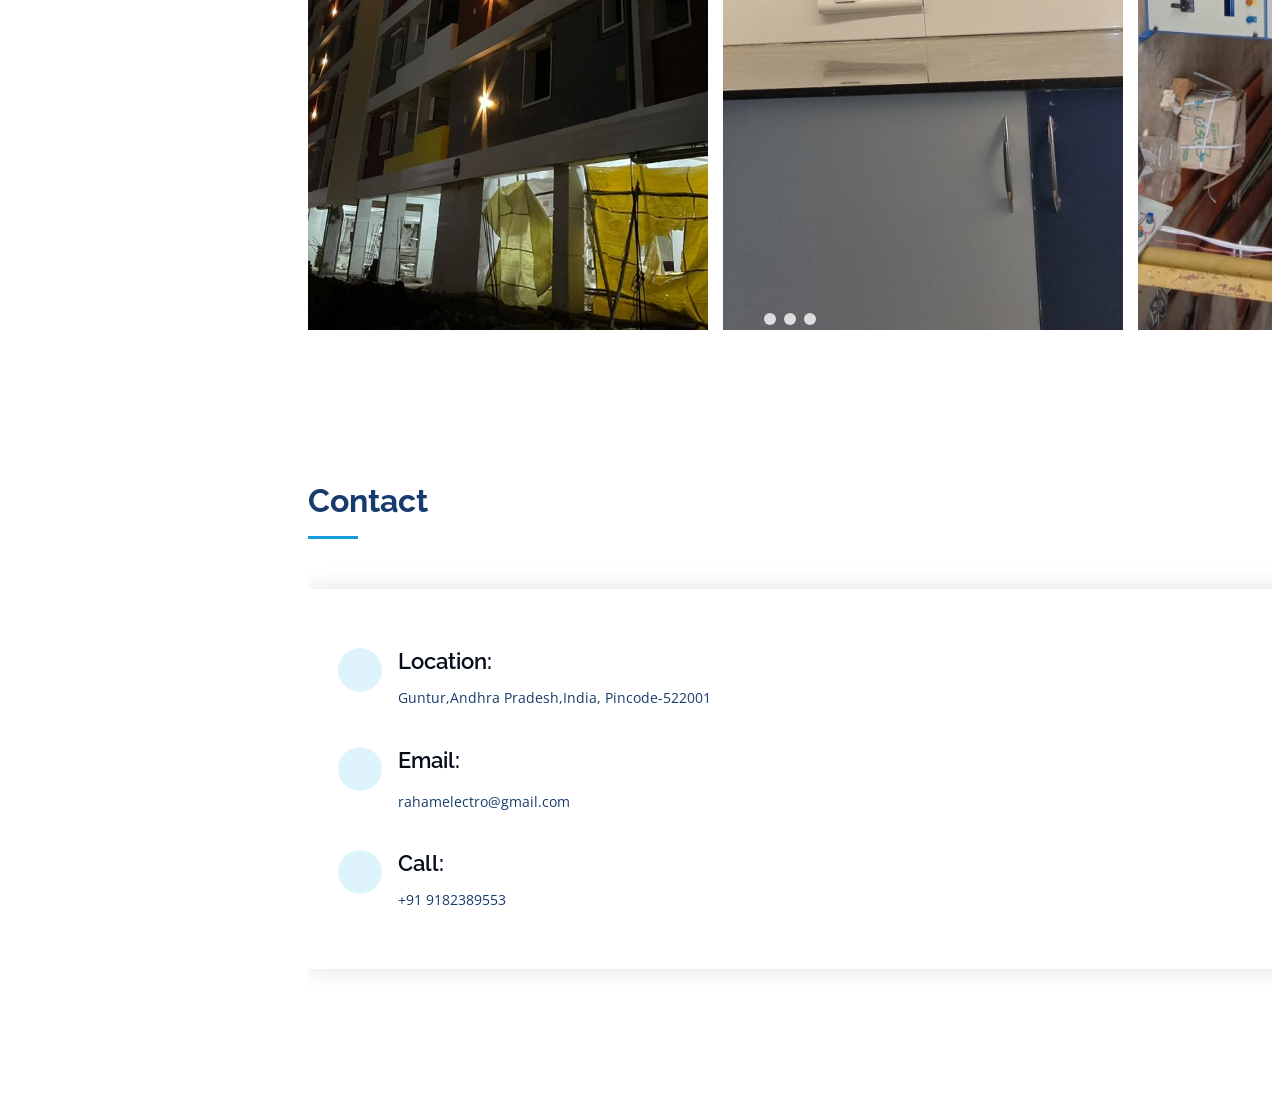
==== commit 58145637: "logo" ====
--- a/index.html
+++ b/index.html
@@ -318,7 +318,7 @@
         <div class="slider-container" id="sliderContainer">
           <div class="slides">
             <div class="slide">
-              <img src="assets/img/project_2.JPG" alt="Slide 3">
+              <img src="assets/img/favIcon.png" alt="Slide 3">
             </div>
             <div class="slide">
               <img src="assets/img/project_11.JPG" alt="Slide 3">
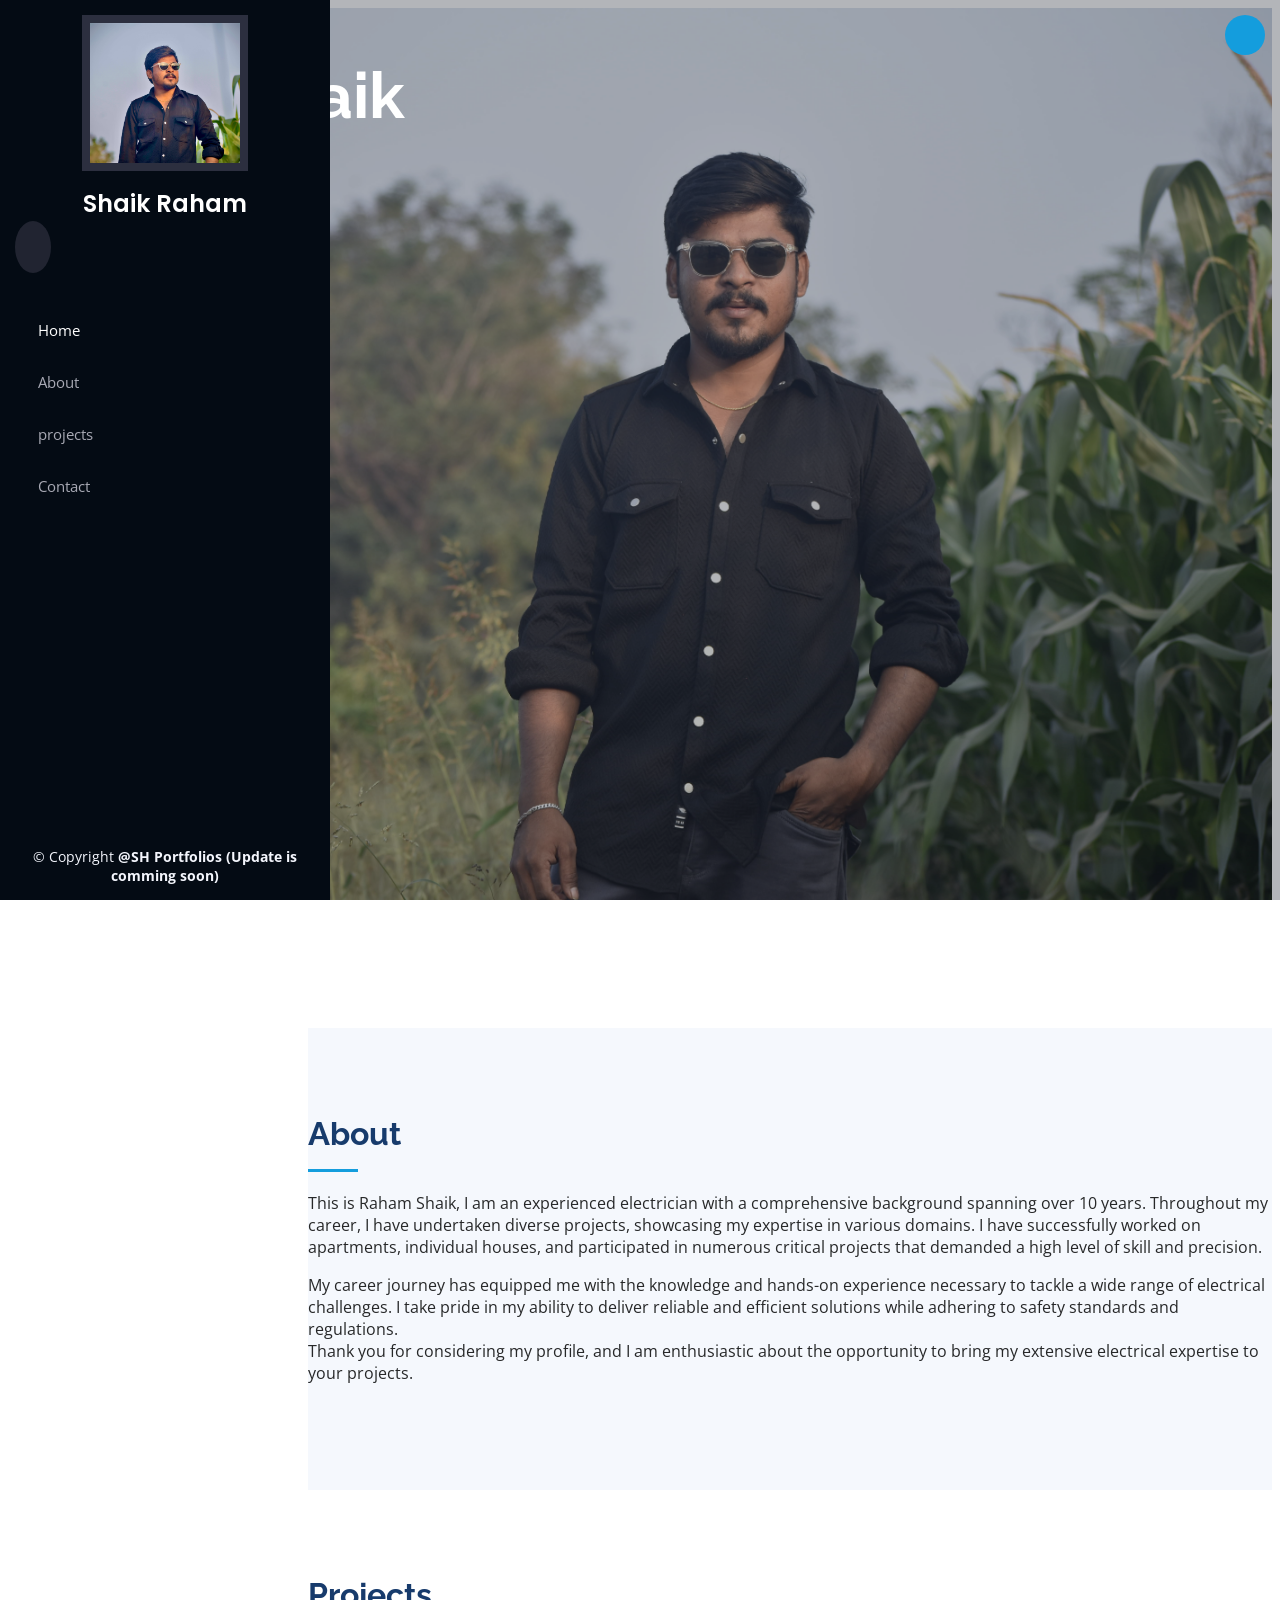
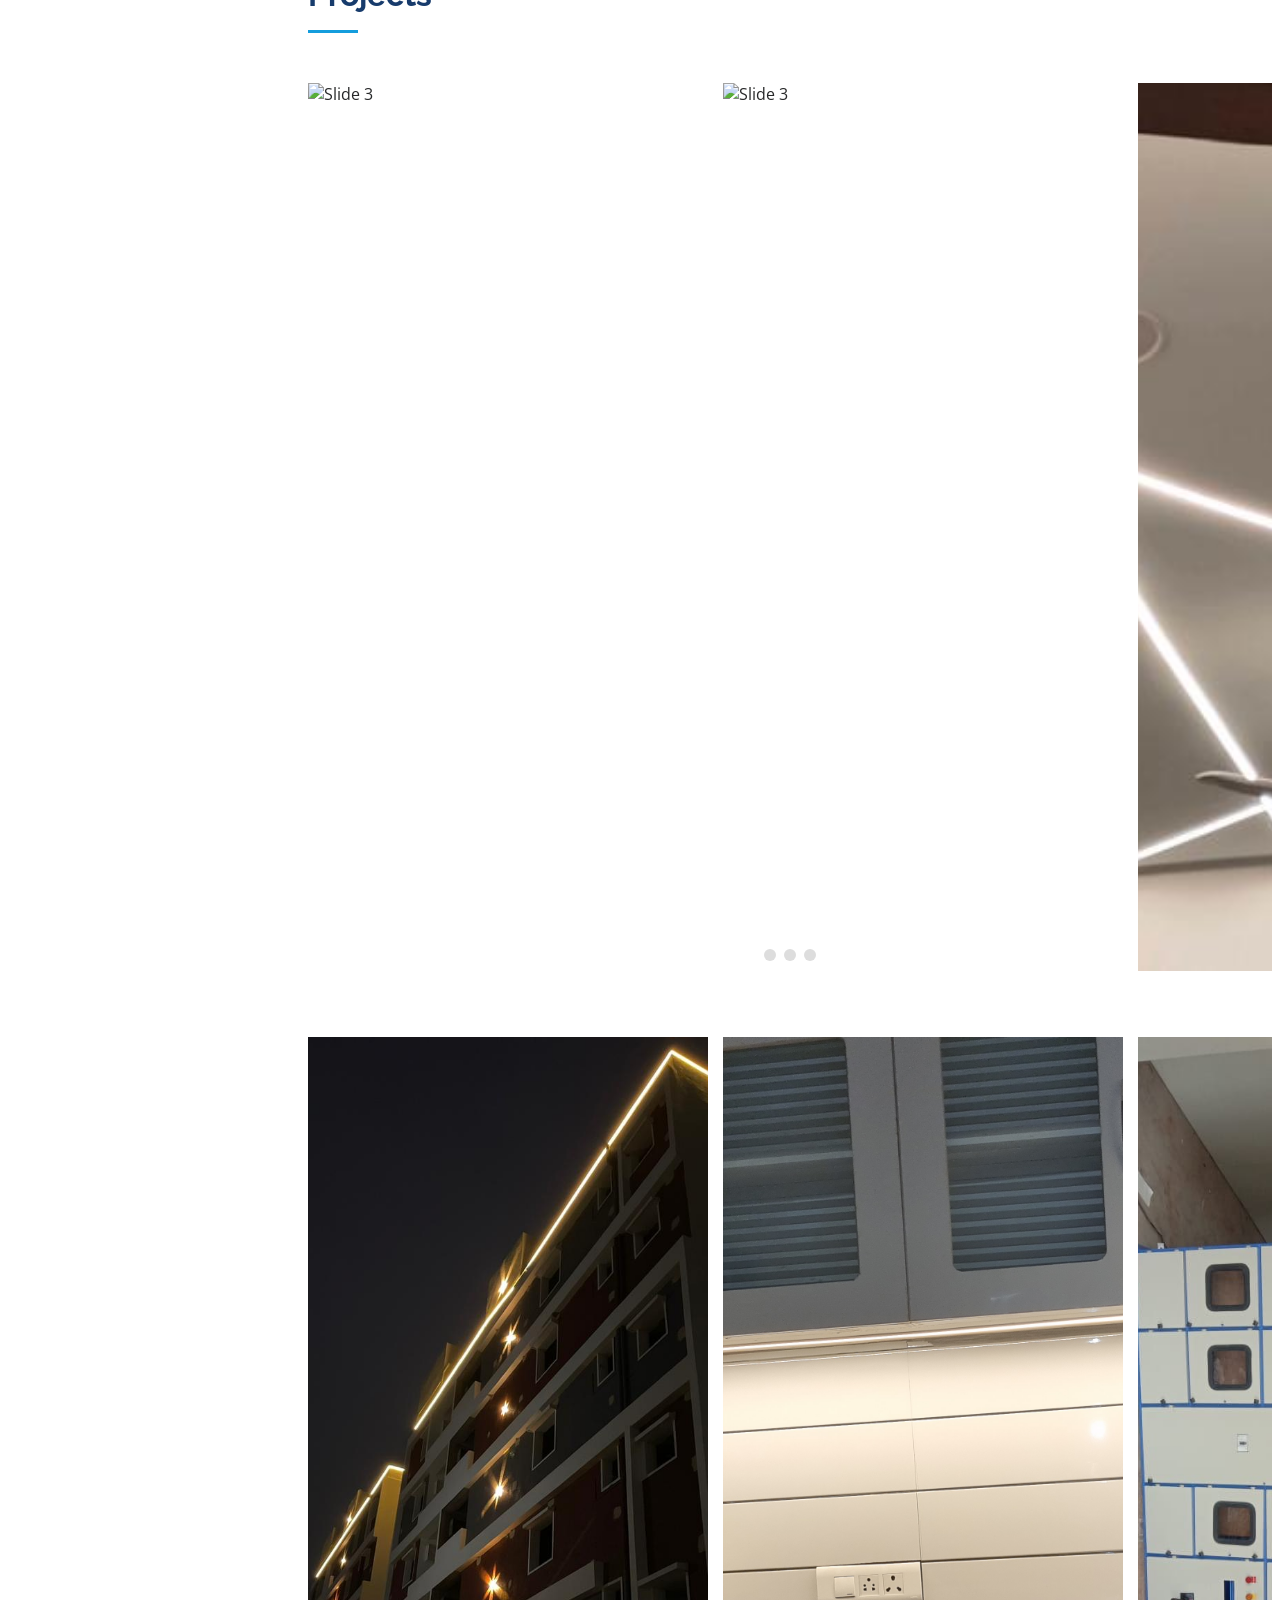
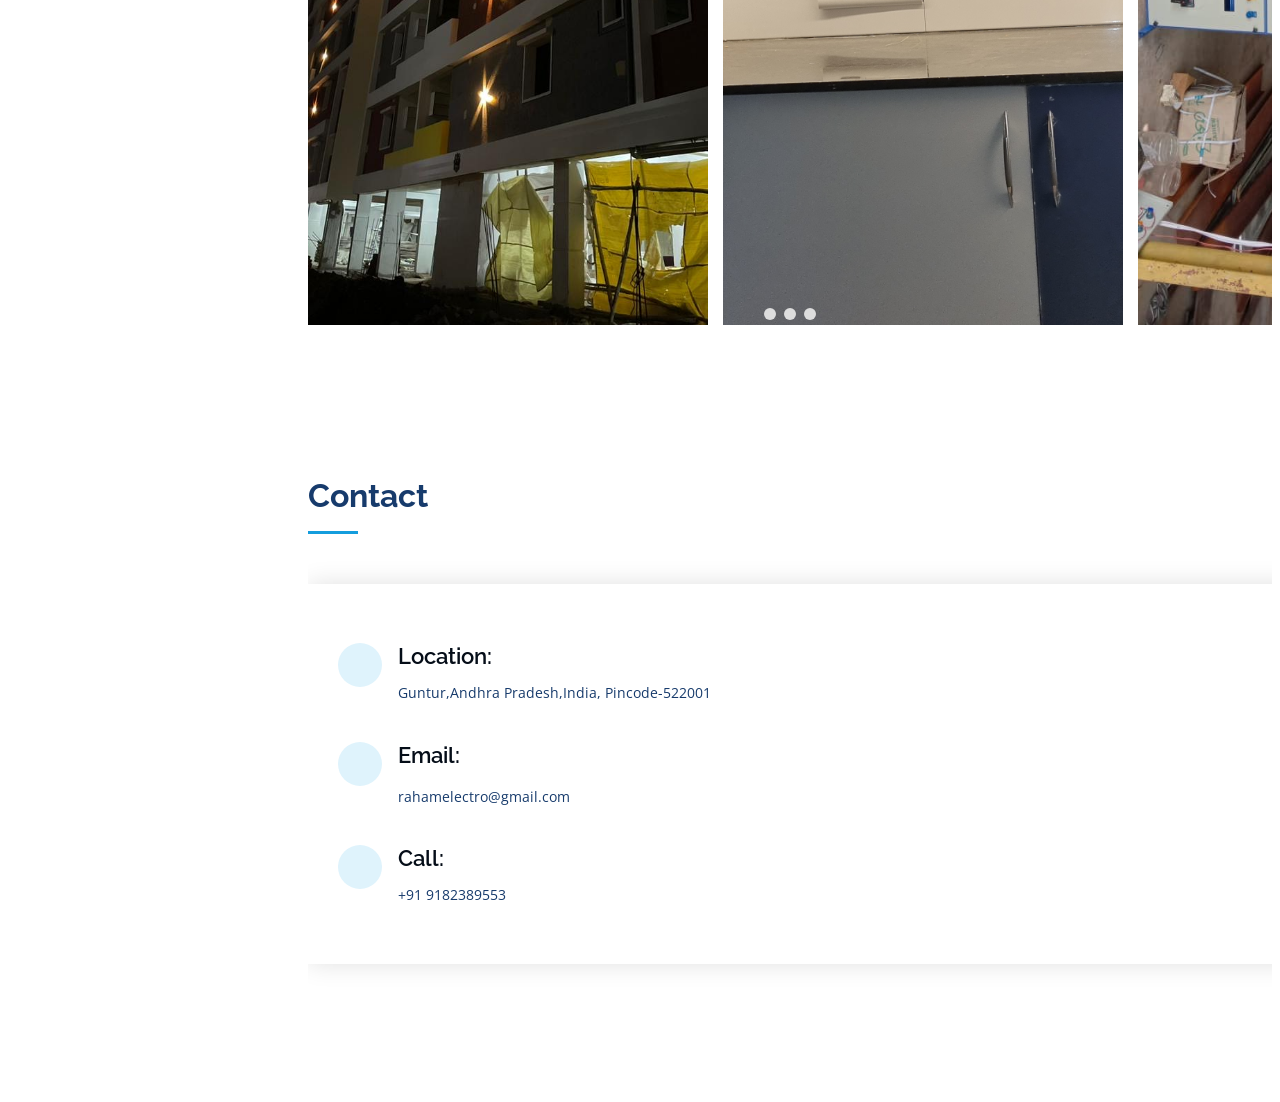
==== commit 3580851f: "logo revert" ====
--- a/index.html
+++ b/index.html
@@ -318,7 +318,7 @@
         <div class="slider-container" id="sliderContainer">
           <div class="slides">
             <div class="slide">
-              <img src="assets/img/favIcon.png" alt="Slide 3">
+              <img src="assets/img/project_1.JPG" alt="Slide 3">
             </div>
             <div class="slide">
               <img src="assets/img/project_11.JPG" alt="Slide 3">
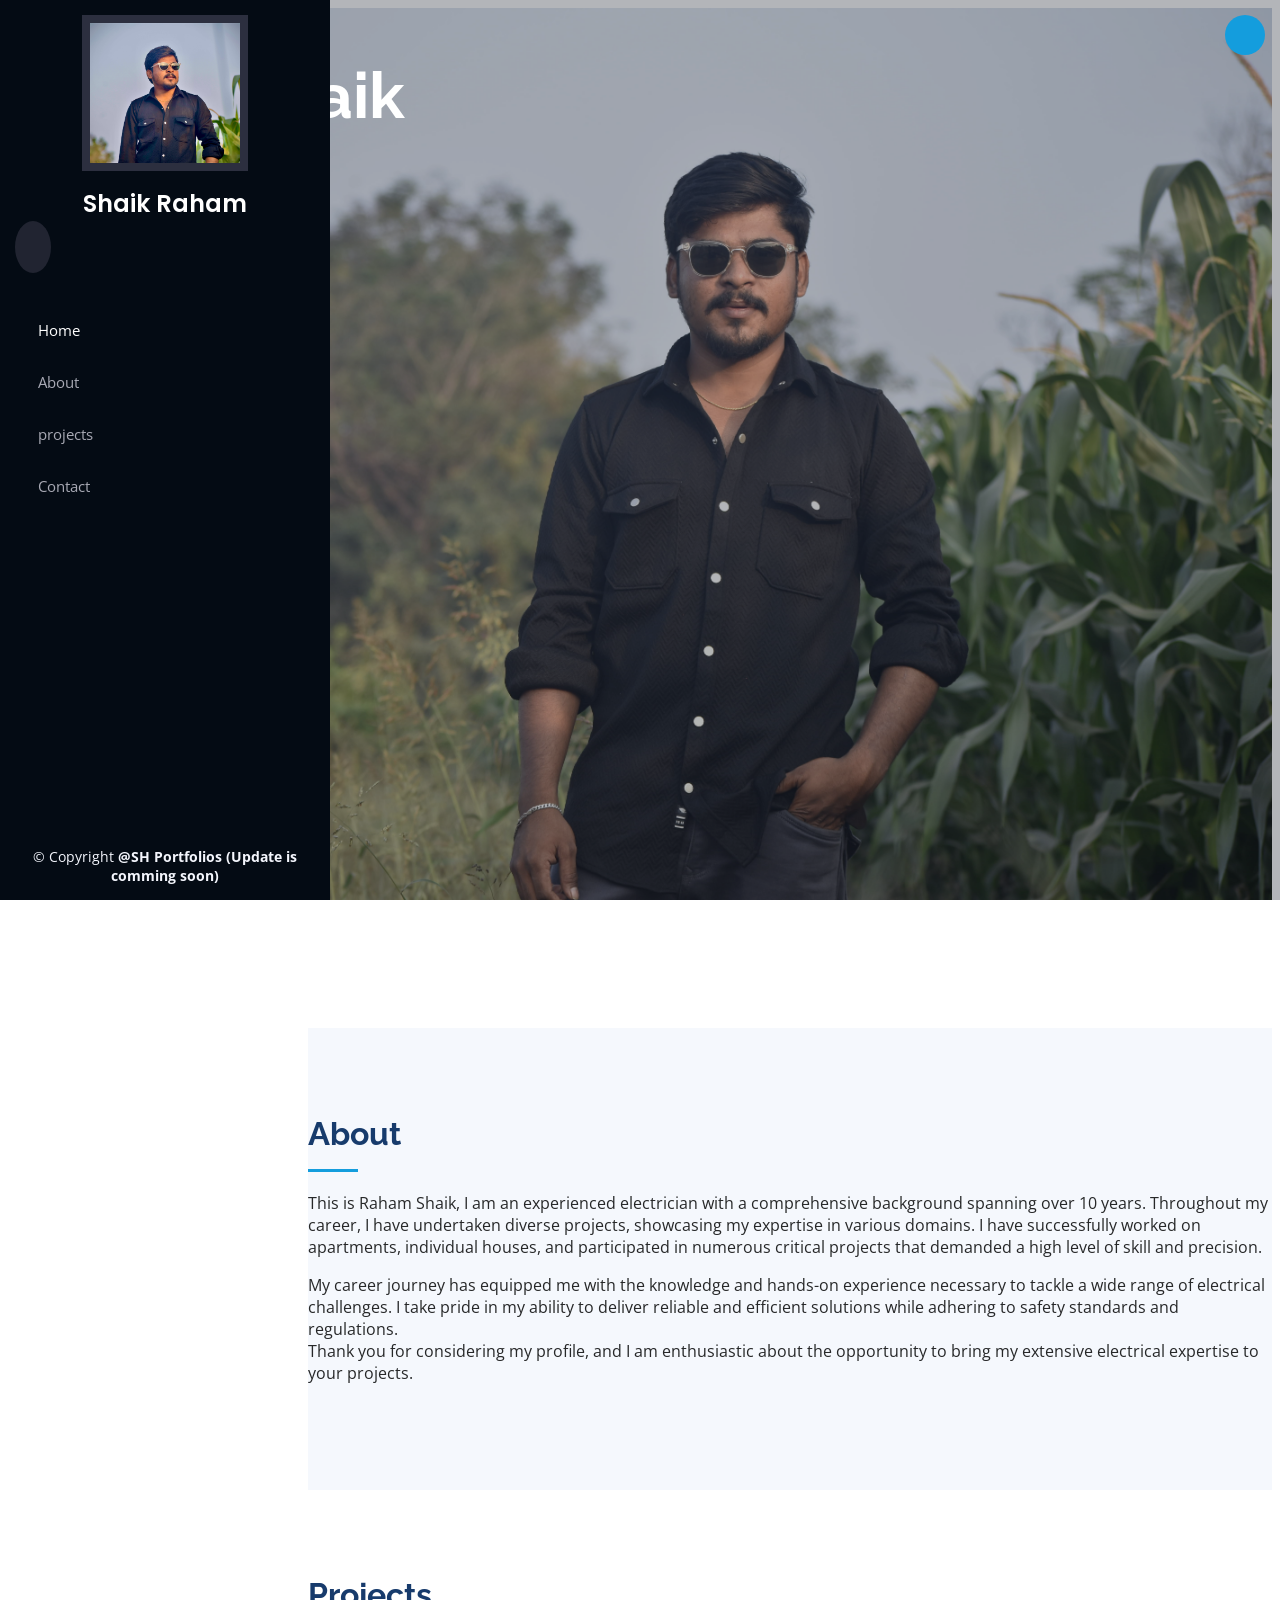
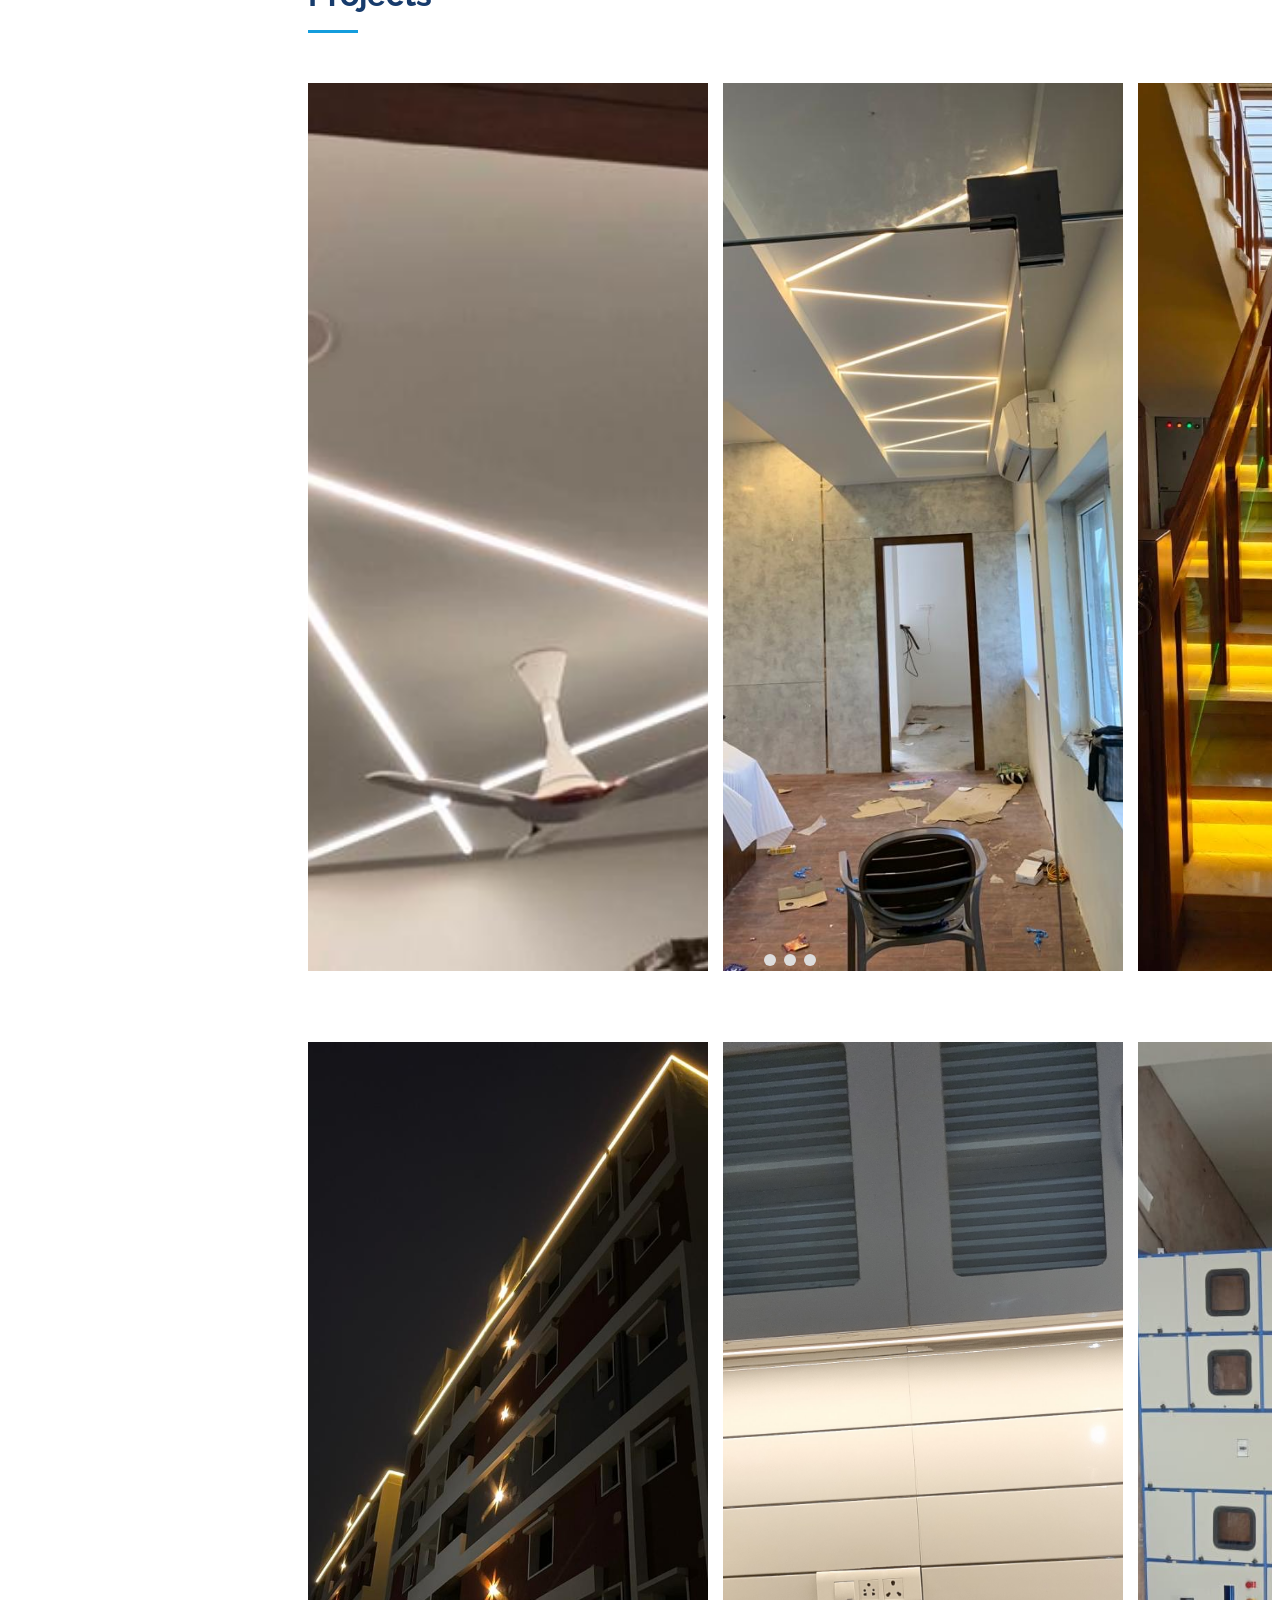
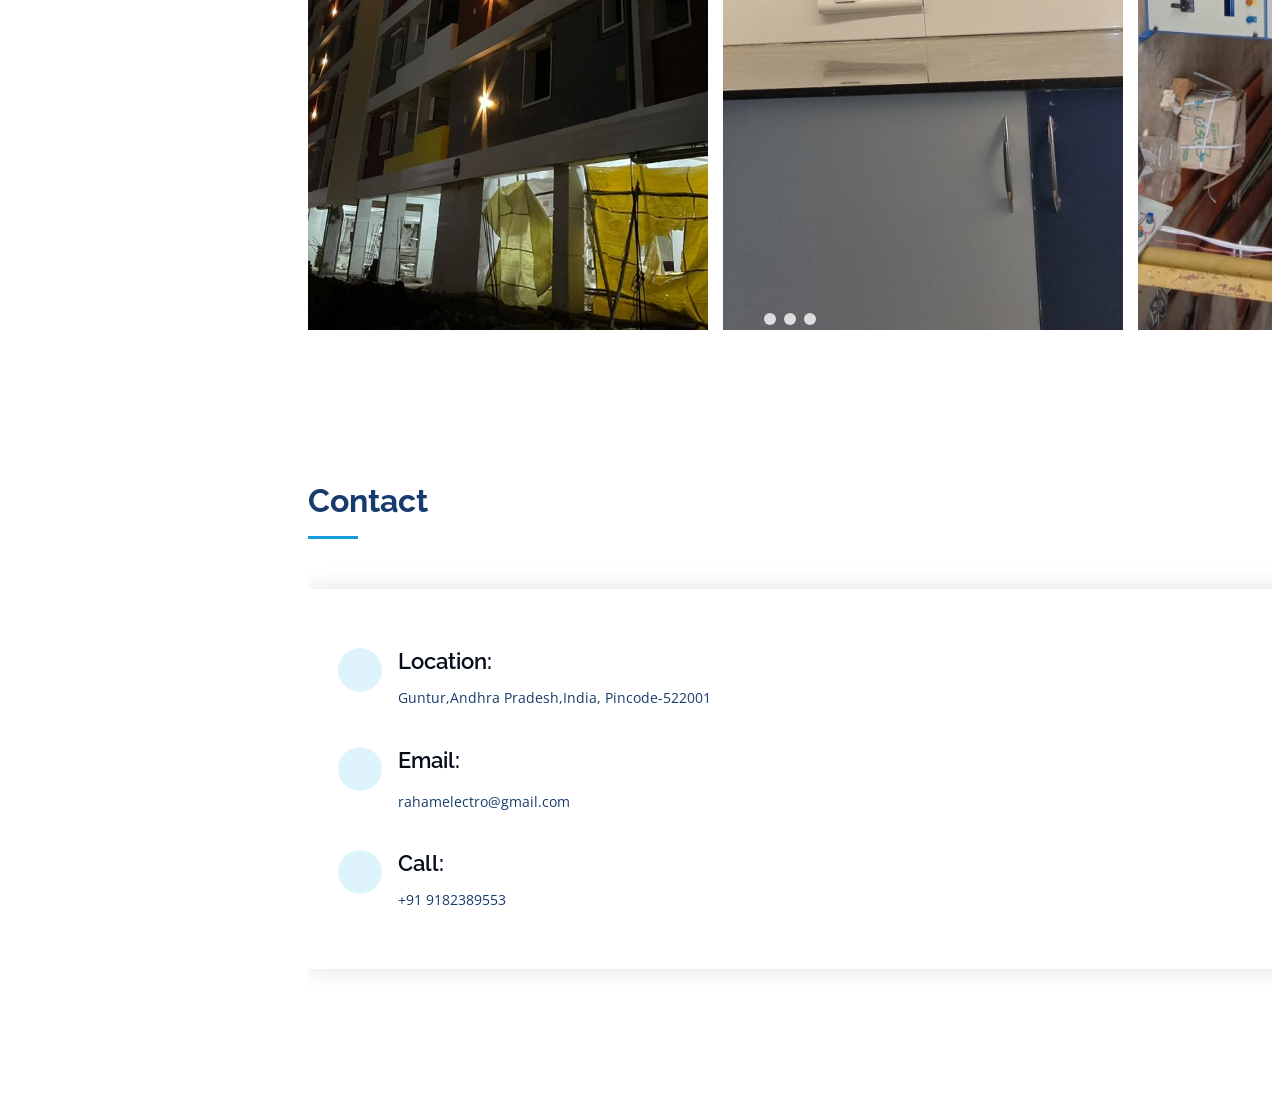
==== commit 1c407111: "not working images are removedt" ====
--- a/index.html
+++ b/index.html
@@ -317,35 +317,35 @@
 
         <div class="slider-container" id="sliderContainer">
           <div class="slides">
-            <div class="slide">
-              <img src="assets/img/project_1.JPG" alt="Slide 3">
-            </div>
-            <div class="slide">
-              <img src="assets/img/project_11.JPG" alt="Slide 3">
-            </div>
+            <!-- <div class="slide">
+              <img src="assets/img/project_1.JPG" alt="Slide 1">
+            </div>
+            <div class="slide">
+              <img src="assets/img/project_11.JPG" alt="Slide 11">
+            </div> -->
             <div class="slide">
               <img src="assets/img/project_3.JPEG" alt="Slide 3">
             </div>
             <div class="slide">
-              <img src="assets/img/project_4.jpg" alt="Slide 3">
-            </div>
-            <div class="slide">
-              <img src="assets/img/project_5.JPEG" alt="Slide 3">
-            </div>
-            <div class="slide">
-              <img src="assets/img/project_6.jpeg" alt="Slide 3">
-            </div>
-            <div class="slide">
-              <img src="assets/img/project_7.jpeg" alt="Slide 3">
-            </div>
-            <div class="slide">
-              <img src="assets/img/project_8.JPEG" alt="Slide 3">
-            </div>
-            <div class="slide">
-              <img src="assets/img/project_9.JPEG" alt="Slide 3">
-            </div>
-            <div class="slide">
-              <img src="assets/img/project_10.jpeg" alt="Slide 3">
+              <img src="assets/img/project_4.jpg" alt="Slide 4">
+            </div>
+            <div class="slide">
+              <img src="assets/img/project_5.JPEG" alt="Slide 5">
+            </div>
+            <div class="slide">
+              <img src="assets/img/project_6.jpeg" alt="Slide 6">
+            </div>
+            <div class="slide">
+              <img src="assets/img/project_7.jpeg" alt="Slide 7">
+            </div>
+            <div class="slide">
+              <img src="assets/img/project_8.JPEG" alt="Slide 8">
+            </div>
+            <div class="slide">
+              <img src="assets/img/project_9.JPEG" alt="Slide 9">
+            </div>
+            <div class="slide">
+              <img src="assets/img/project_10.jpeg" alt="Slide 10">
             </div>
           
           </div>
